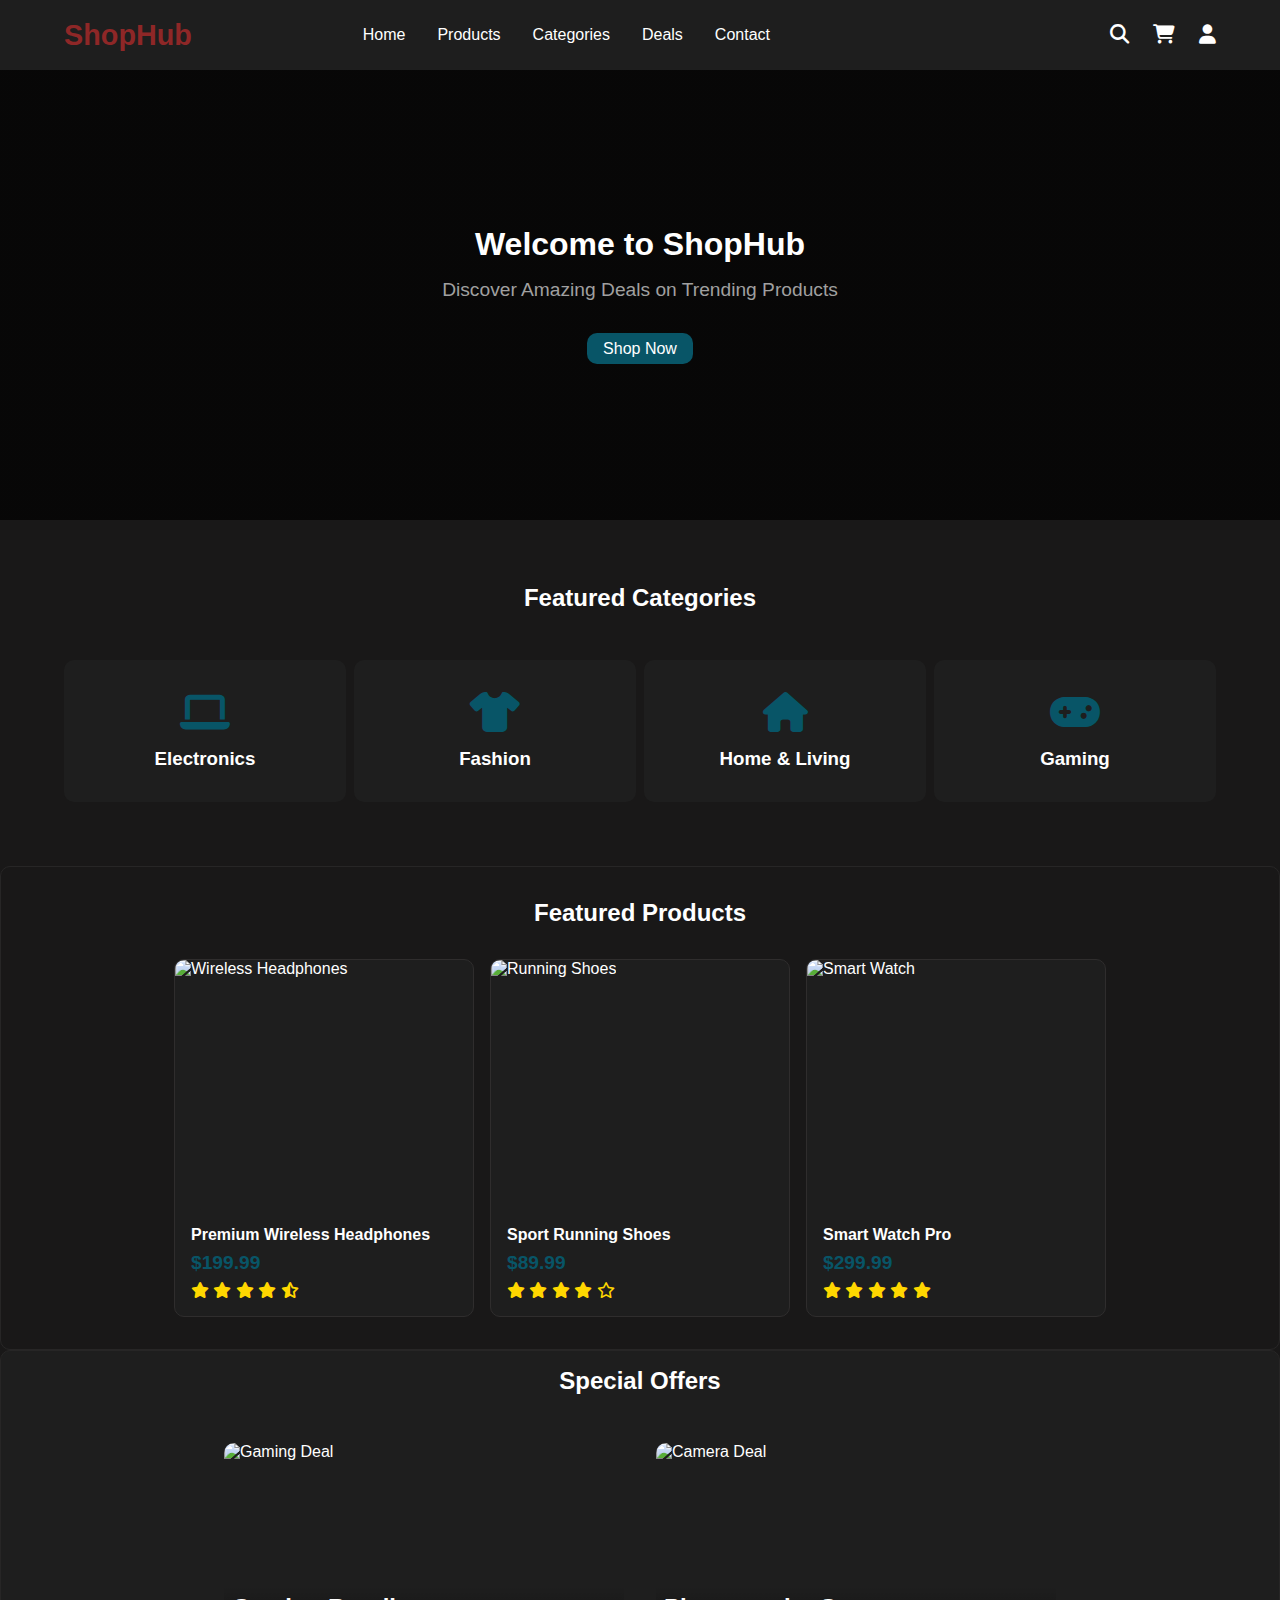
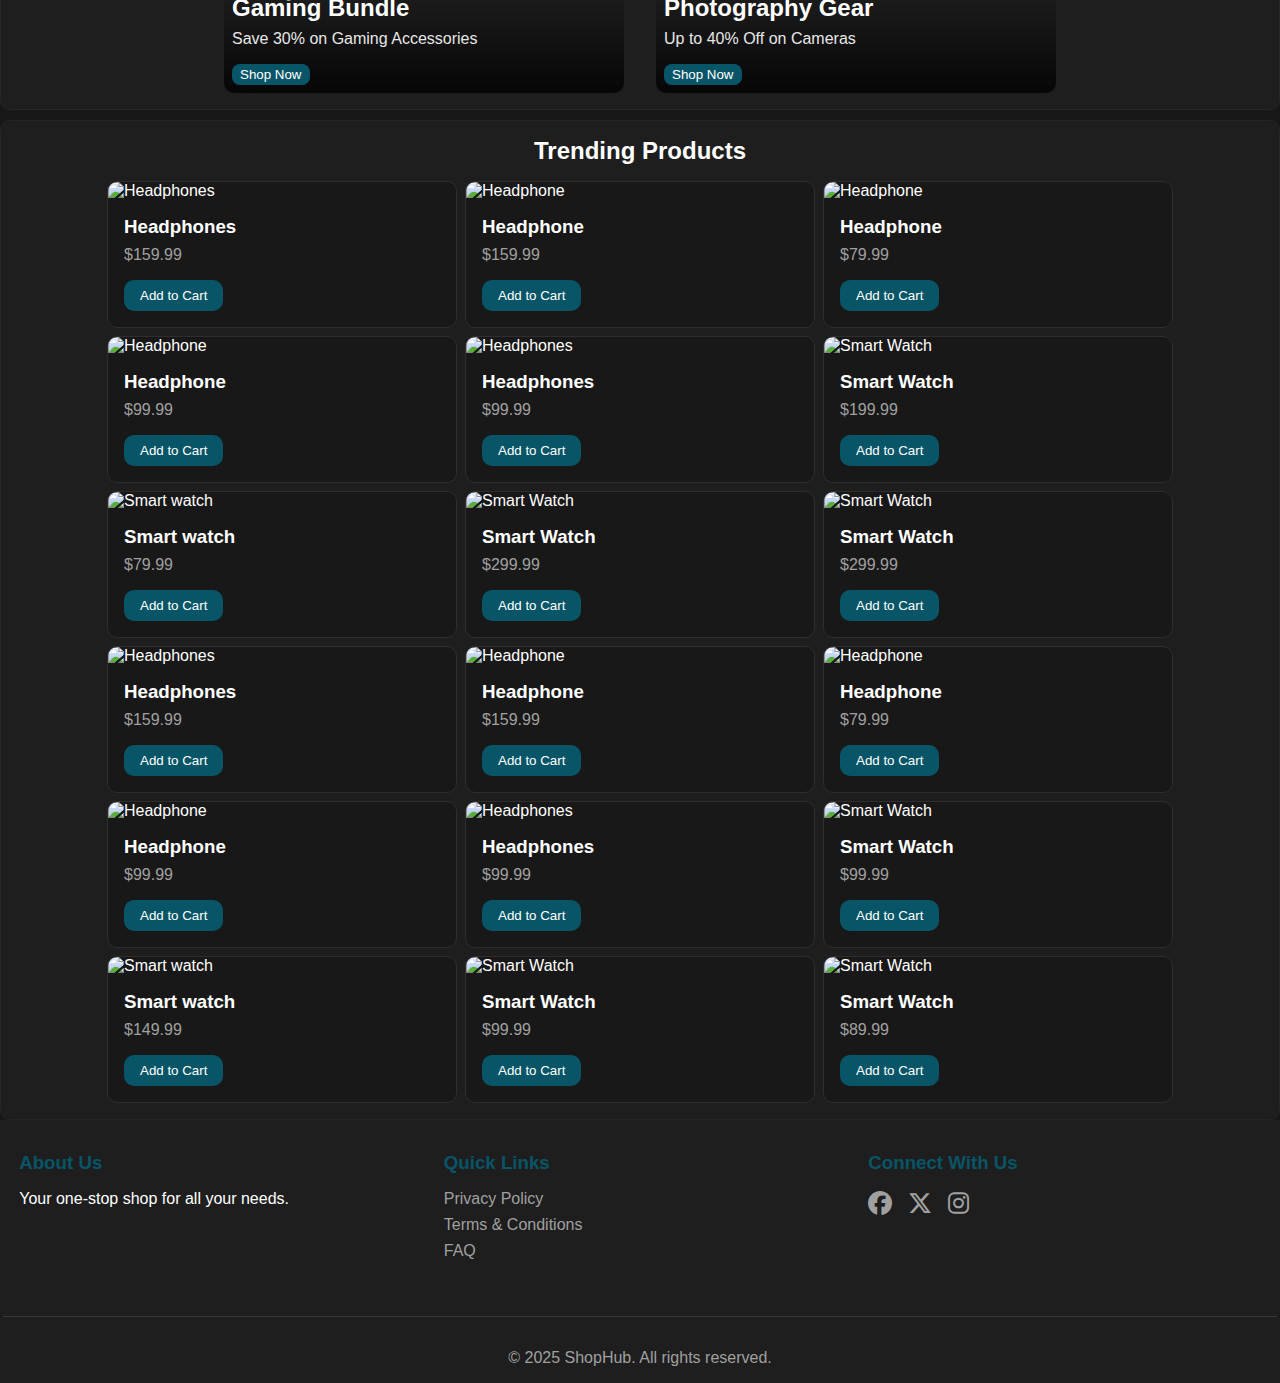
==== index.html @ dab3a5e7 "modifyed" ====
<!DOCTYPE html>
<html lang="en">

<head>
    <meta charset="UTF-8">
    <meta name="viewport" content="width=device-width, initial-scale=1.0">
    <title>E-Commerce Store</title>
    <link rel="stylesheet" href="style.css">
    <link rel="stylesheet" href="https://cdnjs.cloudflare.com/ajax/libs/font-awesome/6.7.2/css/all.min.css">
</head>

<body>
    <header>
        <nav class="navbar">
            <div class="logo">
                <h1>ShopHub</h1>
            </div>
            <div class="mobile-menu-btn">
                <i class="fas fa-bars"></i>
            </div>
            <div class="nav-container">
                <div class="nav-links">
                    <a href="#">Home</a>
                    <a href="#">Products</a>
                    <a href="#">Categories</a>
                    <a href="#">Deals</a>
                    <a href="#">Contact</a>
                </div>
                <div class="nav-icons">
                    <a href="#"><i class="fas fa-search"></i></a>
                    <a href="#"><i class="fas fa-shopping-cart"></i></a>
                    <a href="#"><i class="fas fa-user"></i></a>
                </div>
            </div>
        </nav>
    </header>

    <main>
        <section class="hero">
            <div class="hero-content">
                <h1>Welcome to ShopHub</h1>
                <p>Discover Amazing Deals on Trending Products</p>
                <button class="cta-button">Shop Now</button>
            </div>
        </section>

        <section class="featured-categories">
            <h2>Featured Categories</h2>
            <div class="category-container">
                <div class="category-card">
                    <i class="fas fa-laptop"></i>
                    <h3>Electronics</h3>
                </div>
                <div class="category-card">
                    <i class="fas fa-tshirt"></i>
                    <h3>Fashion</h3>
                </div>
                <div class="category-card">
                    <i class="fas fa-home"></i>
                    <h3>Home & Living</h3>
                </div>
                <div class="category-card">
                    <i class="fas fa-gamepad"></i>
                    <h3>Gaming</h3>
                </div>
                
            </div>
        </section>

        <section class="featured-products">
            <h2>Featured Products</h2>
            <div class="product-grid">
                <div class="product-card">
                    <div class="product-image">
                        <img src="https://images.unsplash.com/photo-1505740420928-5e560c06d30e"
                            alt="Wireless Headphones">
                        <div class="product-overlay">
                            <button class="add-to-cart">Add to Cart</button>
                        </div>
                    </div>
                    <div class="product-info">
                        <h3>Premium Wireless Headphones</h3>
                        <p class="price">$199.99</p>
                        <div class="rating">
                            <i class="fas fa-star"></i>
                            <i class="fas fa-star"></i>
                            <i class="fas fa-star"></i>
                            <i class="fas fa-star"></i>
                            <i class="fas fa-star-half-alt"></i>
                        </div>
                    </div>
                </div>
                <div class="product-card">
                    <div class="product-image">
                        <img src="https://images.unsplash.com/photo-1542291026-7eec264c27ff" alt="Running Shoes">
                        <div class="product-overlay">
                            <button class="add-to-cart">Add to Cart</button>
                        </div>
                    </div>
                    <div class="product-info">
                        <h3>Sport Running Shoes</h3>
                        <p class="price">$89.99</p>
                        <div class="rating">
                            <i class="fas fa-star"></i>
                            <i class="fas fa-star"></i>
                            <i class="fas fa-star"></i>
                            <i class="fas fa-star"></i>
                            <i class="far fa-star"></i>
                        </div>
                    </div>
                </div>
                <div class="product-card">
                    <div class="product-image">
                        <img src="https://images.unsplash.com/photo-1523275335684-37898b6baf30" alt="Smart Watch">
                        <div class="product-overlay">
                            <button class="add-to-cart">Add to Cart</button>
                        </div>
                    </div>
                    <div class="product-info">
                        <h3>Smart Watch Pro</h3>
                        <p class="price">$299.99</p>
                        <div class="rating">
                            <i class="fas fa-star"></i>
                            <i class="fas fa-star"></i>
                            <i class="fas fa-star"></i>
                            <i class="fas fa-star"></i>
                            <i class="fas fa-star"></i>
                        </div>
                    </div>
                </div>
            </div>
        </section>

        <section class="special-offers">
            <h2>Special Offers</h2>
            <div class="offer-grid">
                <div class="offer-card">
                    <img src="https://images.unsplash.com/photo-1486401899868-0e435ed85128" alt="Gaming Deal">
                    <div class="offer-content">
                        <h3>Gaming Bundle</h3>
                        <p>Save 30% on Gaming Accessories</p>
                        <button class="offer-btn">Shop Now</button>
                    </div>
                </div>
                <div class="offer-card">
                    <img src="https://images.unsplash.com/photo-1526170375885-4d8ecf77b99f" alt="Camera Deal">
                    <div class="offer-content">
                        <h3>Photography Gear</h3>
                        <p>Up to 40% Off on Cameras</p>
                        <button class="offer-btn">Shop Now</button>
                    </div>
                </div>
            </div>
        </section>

        <section class="trending-products">
            <h2>Trending Products</h2>
            <div class="product-container">
                <!-- Product cards will be dynamically added here -->
            </div>
        </section>
    </main>

    <footer>
        <div class="footer-content">
            <div class="footer-section">
                <h3>About Us</h3>
                <p>Your one-stop shop for all your needs.</p>
            </div>
            <div class="footer-section">
                <h3>Quick Links</h3>
                <ul>
                    <li><a href="#">Privacy Policy</a></li>
                    <li><a href="#">Terms & Conditions</a></li>
                    <li><a href="#">FAQ</a></li>
                </ul>
            </div>
            <div class="footer-section">
                <h3>Connect With Us</h3>
                <div class="social-icons">
                    <a href="#"><i class="fab fa-facebook"></i></a>
                    <a href="#"><i class="fa-brands fa-x-twitter"></i></a>
                    <a href="#"><i class="fab fa-instagram"></i></a>
                </div>
            </div>
        </div>
        <div class="footer-bottom">
            <p>&copy; 2025 ShopHub. All rights reserved.</p>
        </div>
    </footer>
    <script src="script.js"></script>

</body>

</html>
---- style.css ----
:root {
    --primary-color: #085567;
    --background-dark: #191818;
    --background-light: #1E1E1E;
    --text-primary: #FFFFFF;
    --text-secondary: #A0A0A0;
    --accent-color: #9D4EDD;
}

* {
    margin: 0;
    padding: 0;
    box-sizing: border-box;
    font-family: 'Segoe UI', Tahoma, Geneva, Verdana, sans-serif;
}

body {
    background-color: var(--background-dark);
    color: var(--text-primary);
}

/* Navbar Styles */
.navbar {
    display: flex;
    justify-content: space-between;
    align-items: center;
    padding: 1rem 5%;
    background-color: var(--background-light);
    position: sticky;
    top: 0;
    z-index: 1000;
}

.mobile-menu-btn {
    display: none;
    cursor: pointer;
    font-size: 1.5rem;
    color: var(--text-primary);
}

.mobile-menu-btn:hover {
    color: grey;
}

.nav-container {
    display: flex;
    align-items: center;
    gap: 20rem;
}

.logo h1 {
    color: rgb(142, 39, 39);
    font-size: 1.8rem;
}

.nav-links {
    display: flex;
    padding: 10px 20px;
    gap: 2rem;
}

.nav-links a {
    color: var(--text-primary);
    text-decoration: none;
    font-weight: 500;
    transition: color 0.3s ease;
}

.nav-links a:hover{
    color: var(--primary-color);
}

.nav-icons {
    display: flex;
    gap: 1.5rem;
}

.nav-icons a {
    color: var(--text-primary);
    font-size: 1.2rem;
    transition: color 0.3s ease;
}

.nav-icons a:hover {
    color: var(--primary-color);
}

@media screen and (max-width: 768px) {
    .mobile-menu-btn {
        display: block;
    }

    .nav-container {
        position: fixed;
        top: 4rem;
        left: -100%;
        width: 98%;
        background-color: var(--background-light);
        flex-direction: column;
        padding: .5rem;
        transition: left 0.5s ease;
        box-shadow: 1px 1px 10px #191818;
        margin: 0 2.5px;
        border-radius: 10px;
    }

    .nav-container.active {
        left: 0;
    }

    .nav-links {
        flex-direction: column;
        text-align: center;
        gap: 1rem;
    }

    .nav-icons {
        box-shadow: 1px 1px 10px #141414;
        padding: .4rem 1.2rem;
        border-radius: 10px;
        margin-top: 1rem;
        justify-content: center;
    }

    .nav-icons i {
        font-size: 1rem;
    }
}

/* Hero Section */
.hero {
    height: 50vh;
    display: flex;
    align-items: center;
    justify-content: center;
    background: linear-gradient(rgba(0, 0, 0, 0.7), rgba(0, 0, 0, 0.7)),
        url('https://images.unsplash.com/photo-1607082348824-0a96f2a4b9da?ixlib=rb-1.2.1&auto=format&fit=crop&w=1950&q=80');
    background-size: cover;
    background-position: center;
    text-align: center;
}

.hero-content {
    width: 100%;
    padding: 2rem;
}

.hero-content h1 {
    font-size: 2rem;
    margin-bottom: 1rem;
}

.hero-content p {
    font-size: 1.2rem;
    color: var(--text-secondary);
    margin-bottom: 2rem;
}

.cta-button {
    padding: .4rem 1rem;
    font-size: 1rem;
    background-color: var(--primary-color);
    color: white;
    border: none;
    border-radius: 10px;
    cursor: pointer;
    transition: background-color 0.3s ease;
}

.cta-button:hover {
    background-color: rgb(84, 81, 81);
    color: #f48727;
}

/* Featured Categories */
.featured-categories {
    padding: 4rem 5%;
}

.featured-categories h2 {
    text-align: center;
    margin-bottom: 3rem;
}

.category-container {
    display: flex;
    justify-content: space-between;
    gap: 0.5rem;
    flex-wrap: wrap;
}

.category-card {
    flex: 1;
    min-width: 200px;
    background-color: var(--background-light);
    padding: 2rem;
    border-radius: 10px;
    text-align: center;
    transition: transform 0.3s ease;
    cursor: pointer;
}

.category-card:hover {
    transform: translateY(-10px);
}

.category-card i {
    font-size: 2.5rem;
    color: var(--primary-color);
    margin-bottom: 1rem;
}

/* Featured Products Section */
.featured-products {
    padding: 2rem;
    border: 0.5px solid rgb(39, 38, 38);
    border-radius: 10px;


}

.featured-products h2 {
    text-align: center;
    margin-bottom: 2rem;
}

.product-grid {
    display: flex;
    gap: 1rem;
    flex-wrap: wrap;
    justify-content: center;
}

.product-card {
    background-color: var(--background-light);
    border-radius: 10px;
    overflow: hidden;
    width: 300px;
    transition: transform 0.3s ease, box-shadow 0.3s ease;
    border: .5px solid rgb(47, 45, 45);
}

.product-card:hover {
    transform: translateY(-10px);
    box-shadow: 0 10px 20px rgba(0, 0, 0, 0.2);
}

.product-image {
    position: relative;
    height: 250px;
    overflow: hidden;
}

.product-image img {
    width: 100%;
    height: 100%;
    object-fit: cover;
    transition: transform 0.3s ease;
}

.product-card:hover .product-image img {
    transform: scale(1.1);
}

.product-overlay {
    position: absolute;
    top: 0;
    left: 0;
    width: 100%;
    height: 100%;
    background: rgba(0, 0, 0, 0.5);
    display: flex;
    justify-content: center;
    align-items: center;
    opacity: 0;
    transition: opacity 0.3s ease;
}

.product-card:hover .product-overlay {
    opacity: 1;
}

.add-to-cart {
    padding: 0.5rem 1rem;
    background-color: var(--primary-color);
    color: white;
    border: none;
    border-radius: 10px;
    cursor: pointer;
    transform: translateY(20px);
    transition: transform 0.3s ease, background-color 0.5s ease;
}

.product-card:hover .add-to-cart {
    transform: translateY(0);
}

.add-to-cart:hover {
    background-color: var(--accent-color);
}

.product-info {
    padding: 1rem;
}

.product-info h3 {
    margin-bottom: .5rem;
    font-size: 1rem;
}

.price {
    color: var(--primary-color);
    font-size: 1.2rem;
    font-weight: bold;
    margin-bottom: 0.5rem;
}

.rating {
    color: #ffd700;
}

/* Trending Products */
.trending-products {
    display: flex;
    flex-direction: column;
    width: 100%;
    border: 0.5px solid rgb(39, 38, 38);
    padding: 1rem;
    background-color: var(--background-light);
    border-radius: 10px;

}

.trending-products h2 {
    text-align: center;
    margin-bottom: 1rem;
}

.product-container {
    display: flex;
    gap: .5rem;
    flex-wrap: wrap;
    justify-content: center;

}

/* Special Offers Section */
.special-offers {
    padding: 1rem 5%;
    background-color: var(--background-light);
    border: 0.5px solid rgb(39, 38, 38);
    margin-bottom: 10px;
    border-radius: 10px;

}

.special-offers h2 {
    text-align: center;
    margin-bottom: 3rem;
}

.offer-grid {
    display: flex;
    gap: 2rem;
    flex-wrap: wrap;
    justify-content: center;
}

.offer-card {
    position: relative;
    width: 400px;
    height: 250px;
    border-radius: 10px;
    overflow: hidden;
}

.offer-card img {
    width: 100%;
    height: 100%;
    object-fit: cover;
    transition: transform 0.3s ease;
}

.offer-card:hover img {
    transform: scale(1.1);
}

.offer-content {
    position: absolute;
    bottom: 0;
    left: 0;
    right: 0;
    padding: .5rem;
    background: linear-gradient(transparent, rgba(0, 0, 0, 0.8));
    color: white;
}

.offer-content h3 {
    margin-bottom: 0.5rem;
    font-size: 1.5rem;
}

.offer-content p {
    margin-bottom: 1rem;
    opacity: 0.9;
}

.offer-btn {
    padding: 0.2rem .5rem;
    background-color: var(--primary-color);
    color: white;
    border: none;
    border-radius: 8px;
    cursor: pointer;
    transition: background-color 0.3s ease;
}

.offer-btn:hover {
    background-color: gray;
    color: #000;
}

/* Footer */
footer {
    width: 100%;
    background-color: var(--background-light);
    padding: 1rem 0.2rem;
}

.footer-content {
    display: flex;
    padding: 1rem;
    justify-content: space-between;
    flex-wrap: wrap;
    gap: 2rem;
    margin-bottom: 2rem;
}

.footer-section {
    flex: 1;
    min-width: 250px;
}

.footer-section h3 {
    color: var(--primary-color);
    margin-bottom: 1rem;
}

.footer-section ul {
    list-style: none;
}

.footer-section ul li {
    margin-bottom: 0.5rem;
}

.footer-section a {
    color: var(--text-secondary);
    text-decoration: none;
    transition: color 0.3s ease;
}

.footer-section a:hover {
    color: var(--primary-color);
}

.social-icons {
    display: flex;
    gap: 1rem;
}

.social-icons a {
    color: var(--text-secondary);
    font-size: 1.5rem;
    transition: color 0.3s ease;
}

.social-icons a:hover {
    color: var(--primary-color);
}

.footer-bottom {
    text-align: center;
    width: 100%;
    padding-top: 2rem;
    border-top: .5px solid rgb(60, 55, 55);
    color: var(--text-secondary);
}

/* Responsive Design */
@media (max-width: 768px) {



    .hero-content h1 {
        font-size: 2.5rem;
    }

    .featured-categories {
        display: flex;
        flex-direction: column;
    }

    .category-card {
        min-width: 150px;
        font-size: 18px;
        padding: 0.5rem;
    }

    .category-card i {
        font-size: 32px;
    }

    .product-card {
        width: 100%;
        max-width: 350px;
    }

    .offer-card {
        width: 100%;
        max-width: 400px;
    }

    .rating i {
        font-size: 16px;
    }
}
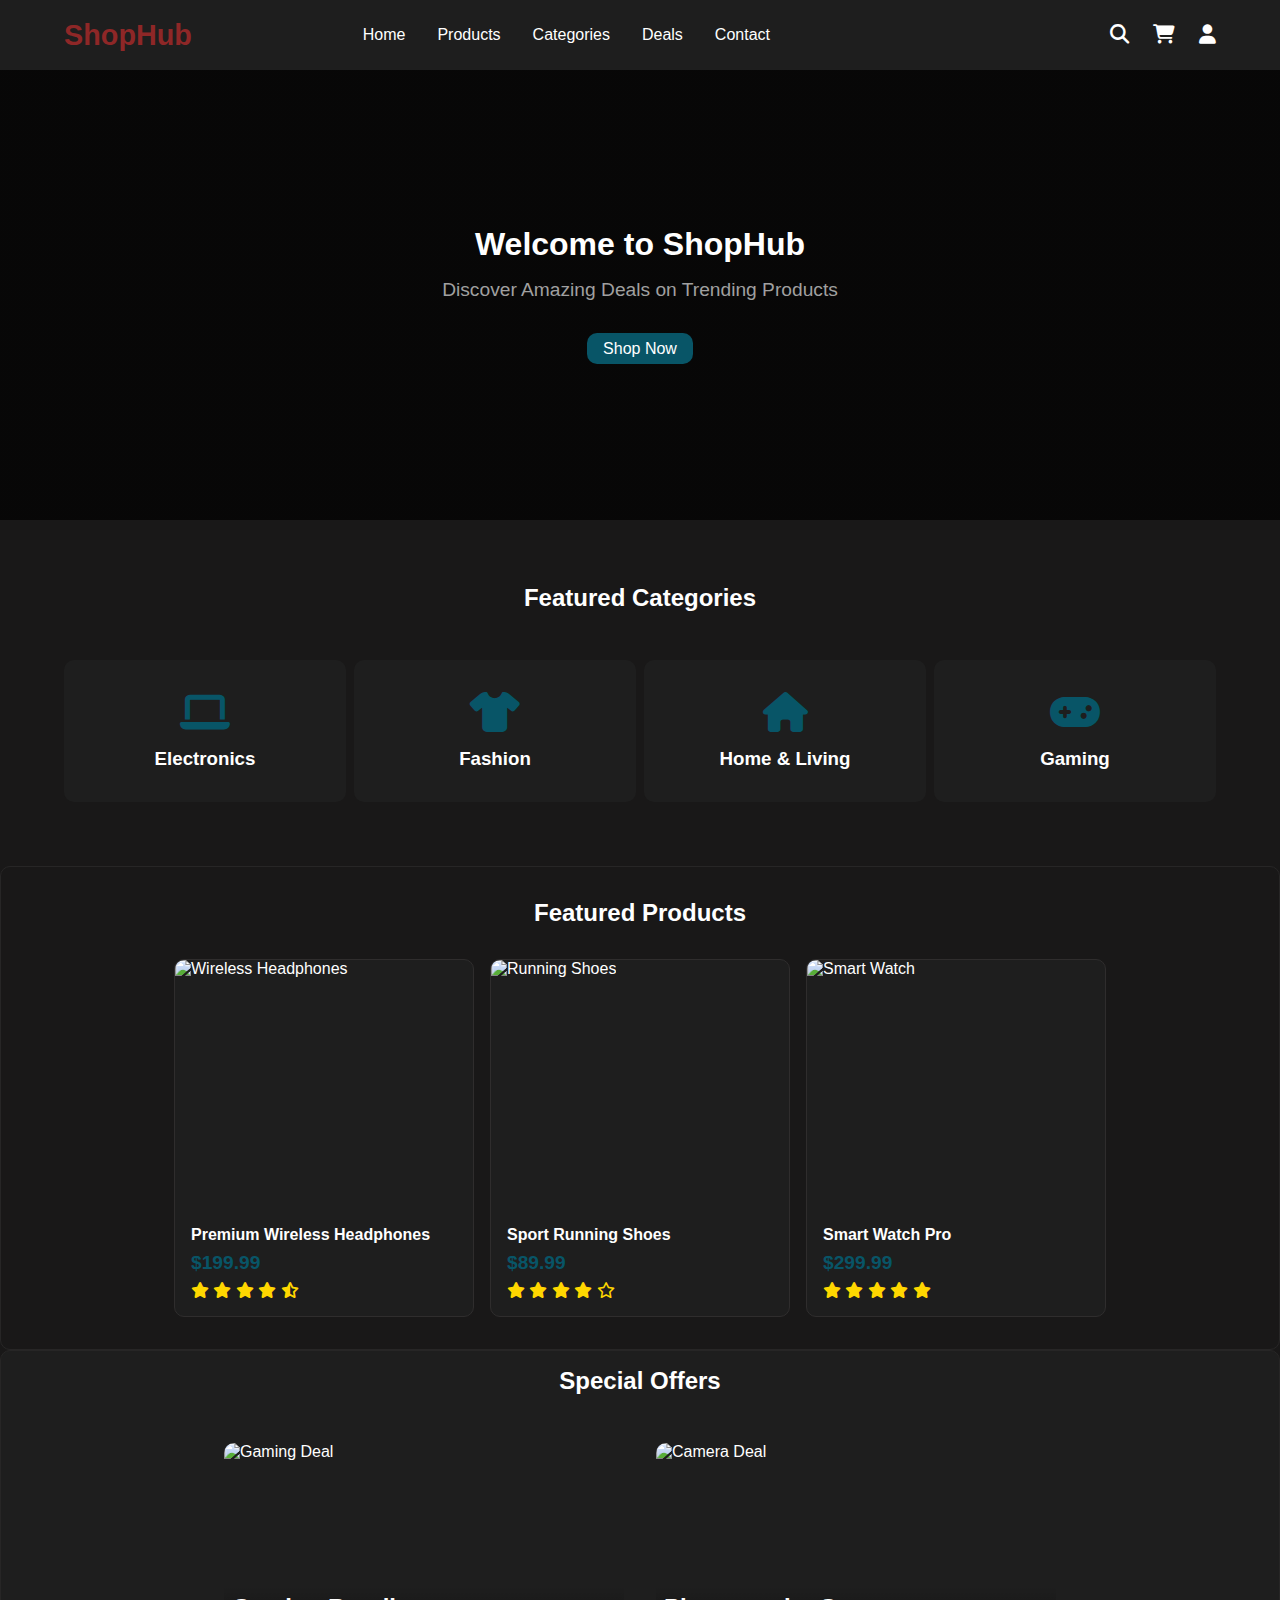
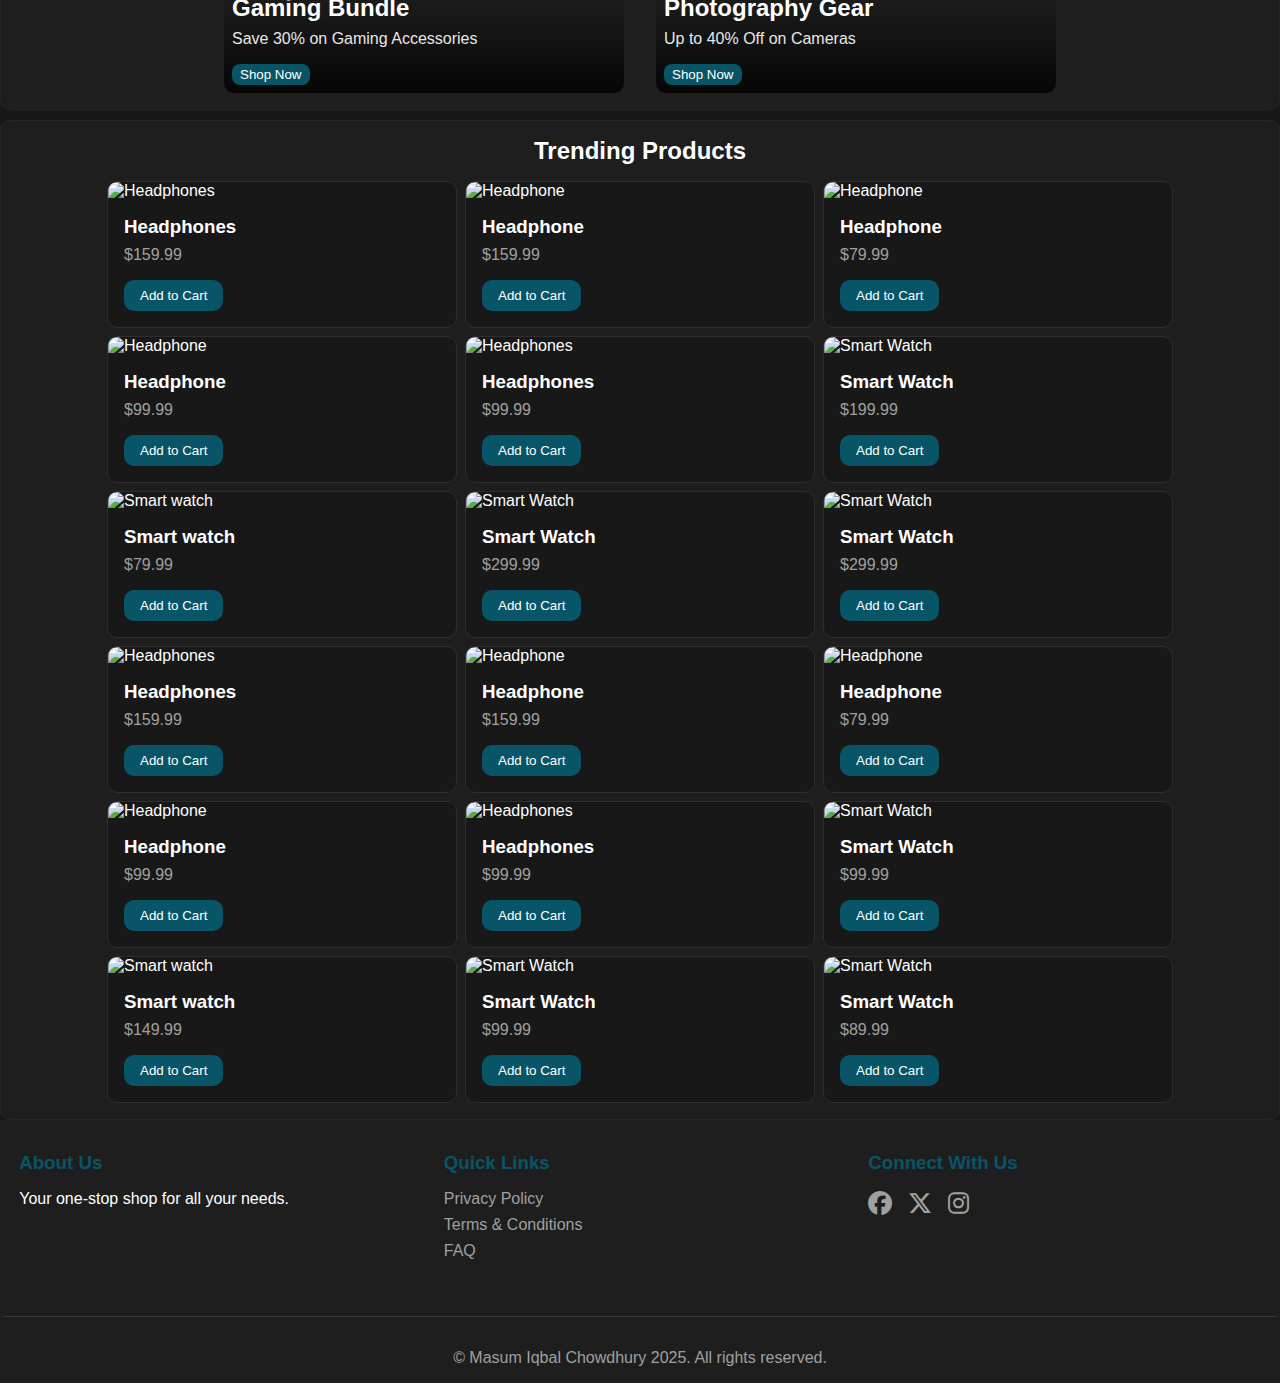
==== commit e5f03510: "modifyed" ====
--- a/index.html
+++ b/index.html
@@ -185,7 +185,7 @@
             </div>
         </div>
         <div class="footer-bottom">
-            <p>&copy; 2025 ShopHub. All rights reserved.</p>
+            <p>&copy; Masum Iqbal Chowdhury 2025. All rights reserved.</p>
         </div>
     </footer>
     <script src="script.js"></script>
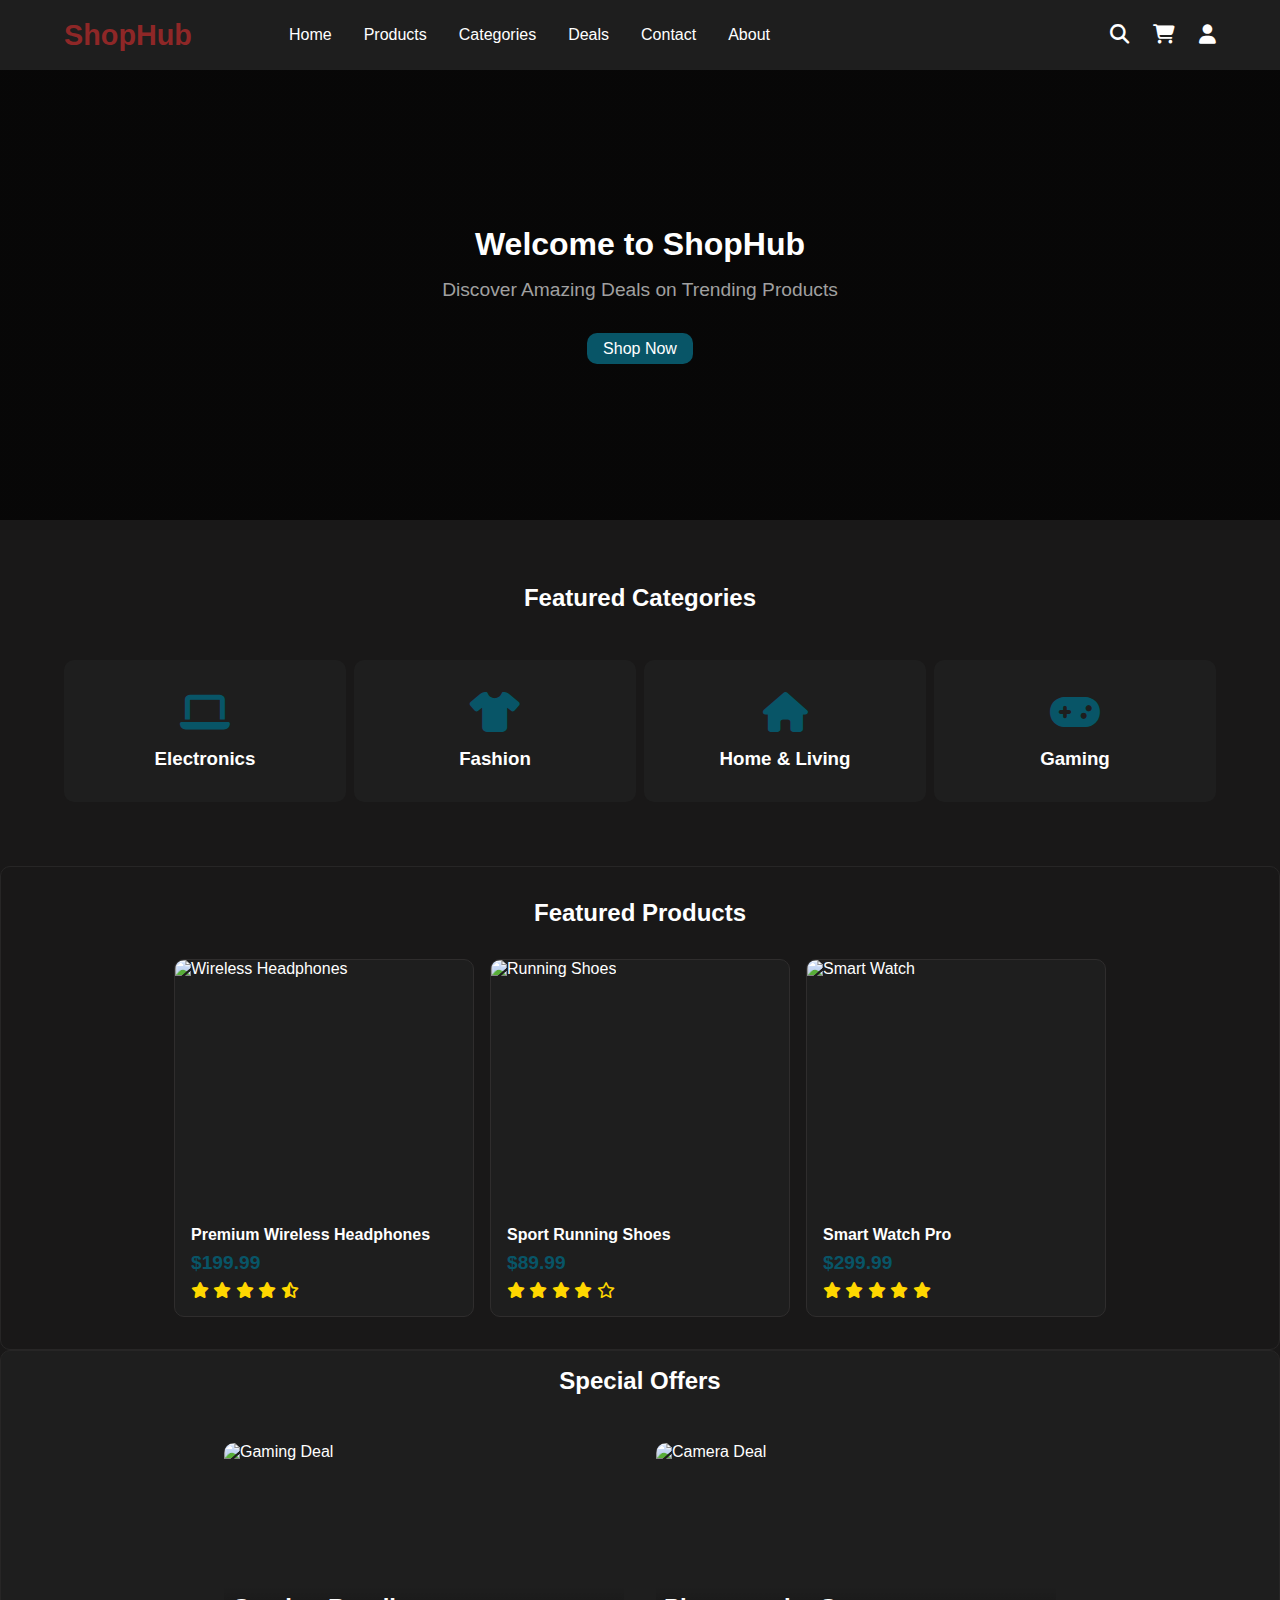
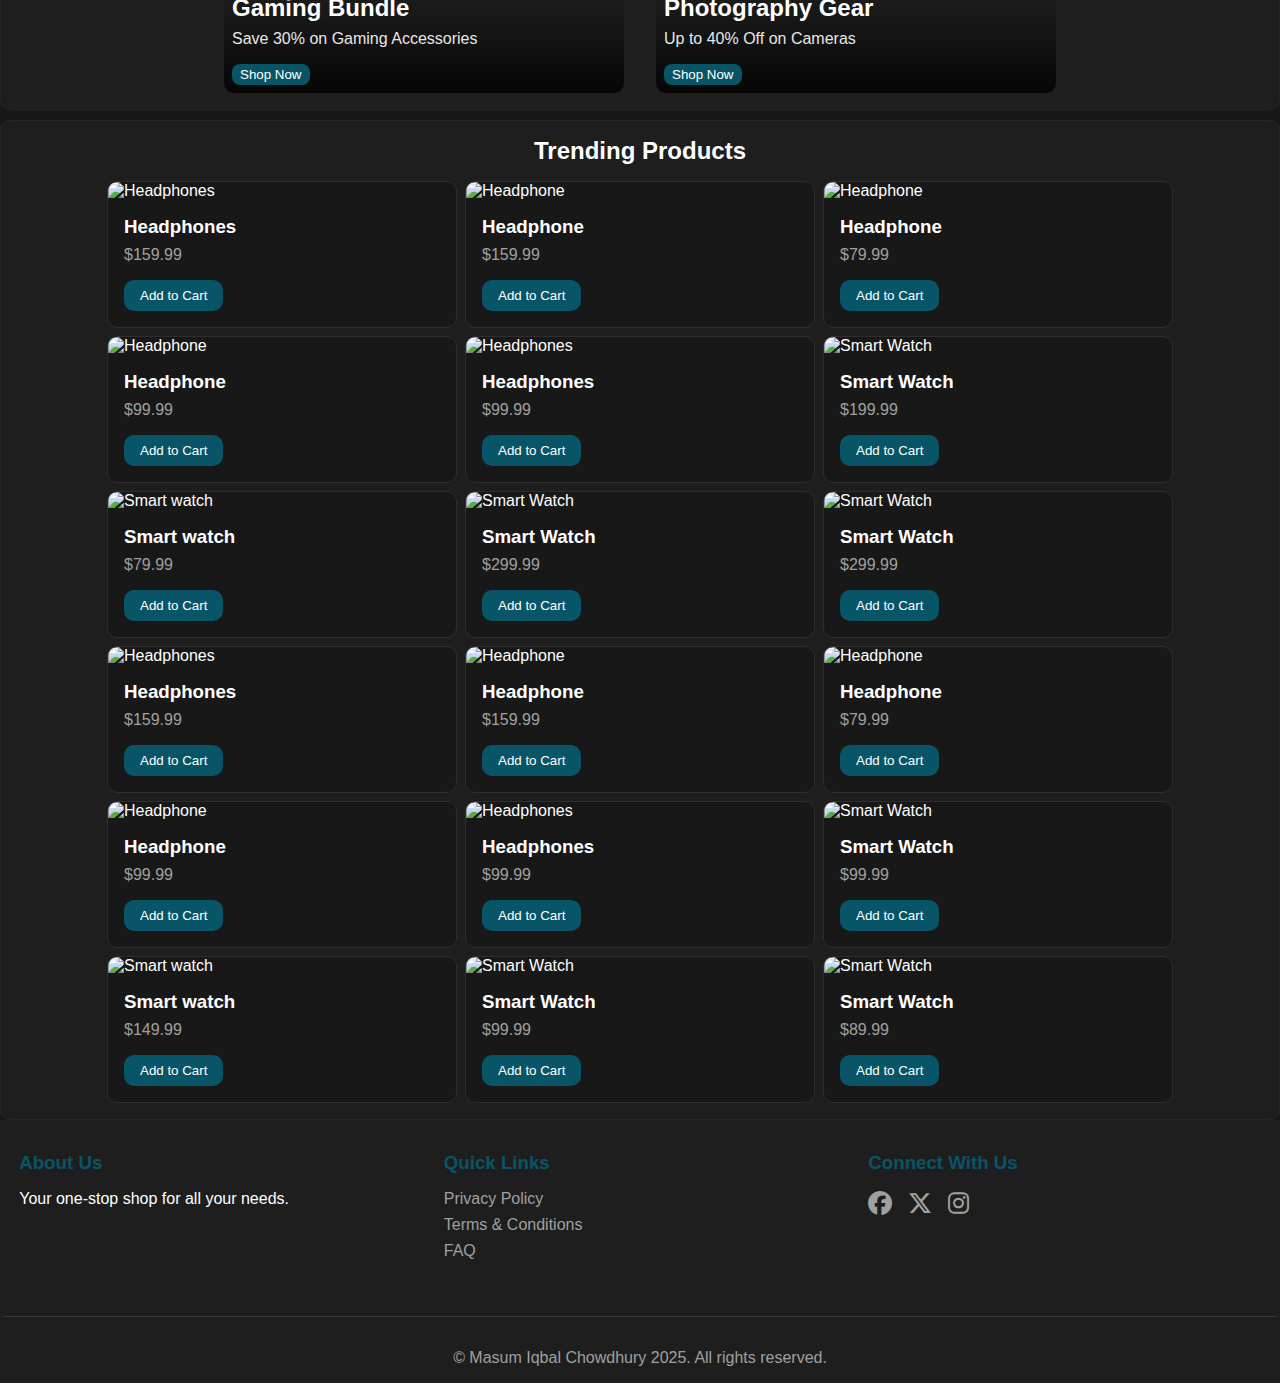
==== commit f230b875: "modifyed" ====
--- a/index.html
+++ b/index.html
@@ -20,11 +20,12 @@
             </div>
             <div class="nav-container">
                 <div class="nav-links">
-                    <a href="#">Home</a>
-                    <a href="#">Products</a>
-                    <a href="#">Categories</a>
-                    <a href="#">Deals</a>
-                    <a href="#">Contact</a>
+                    <a href="active">Home</a>
+                    <a href="active">Products</a>
+                    <a href="active">Categories</a>
+                    <a href="active">Deals</a>
+                    <a href="active">Contact</a>
+                    <a href="active">About</a>
                 </div>
                 <div class="nav-icons">
                     <a href="#"><i class="fas fa-search"></i></a>
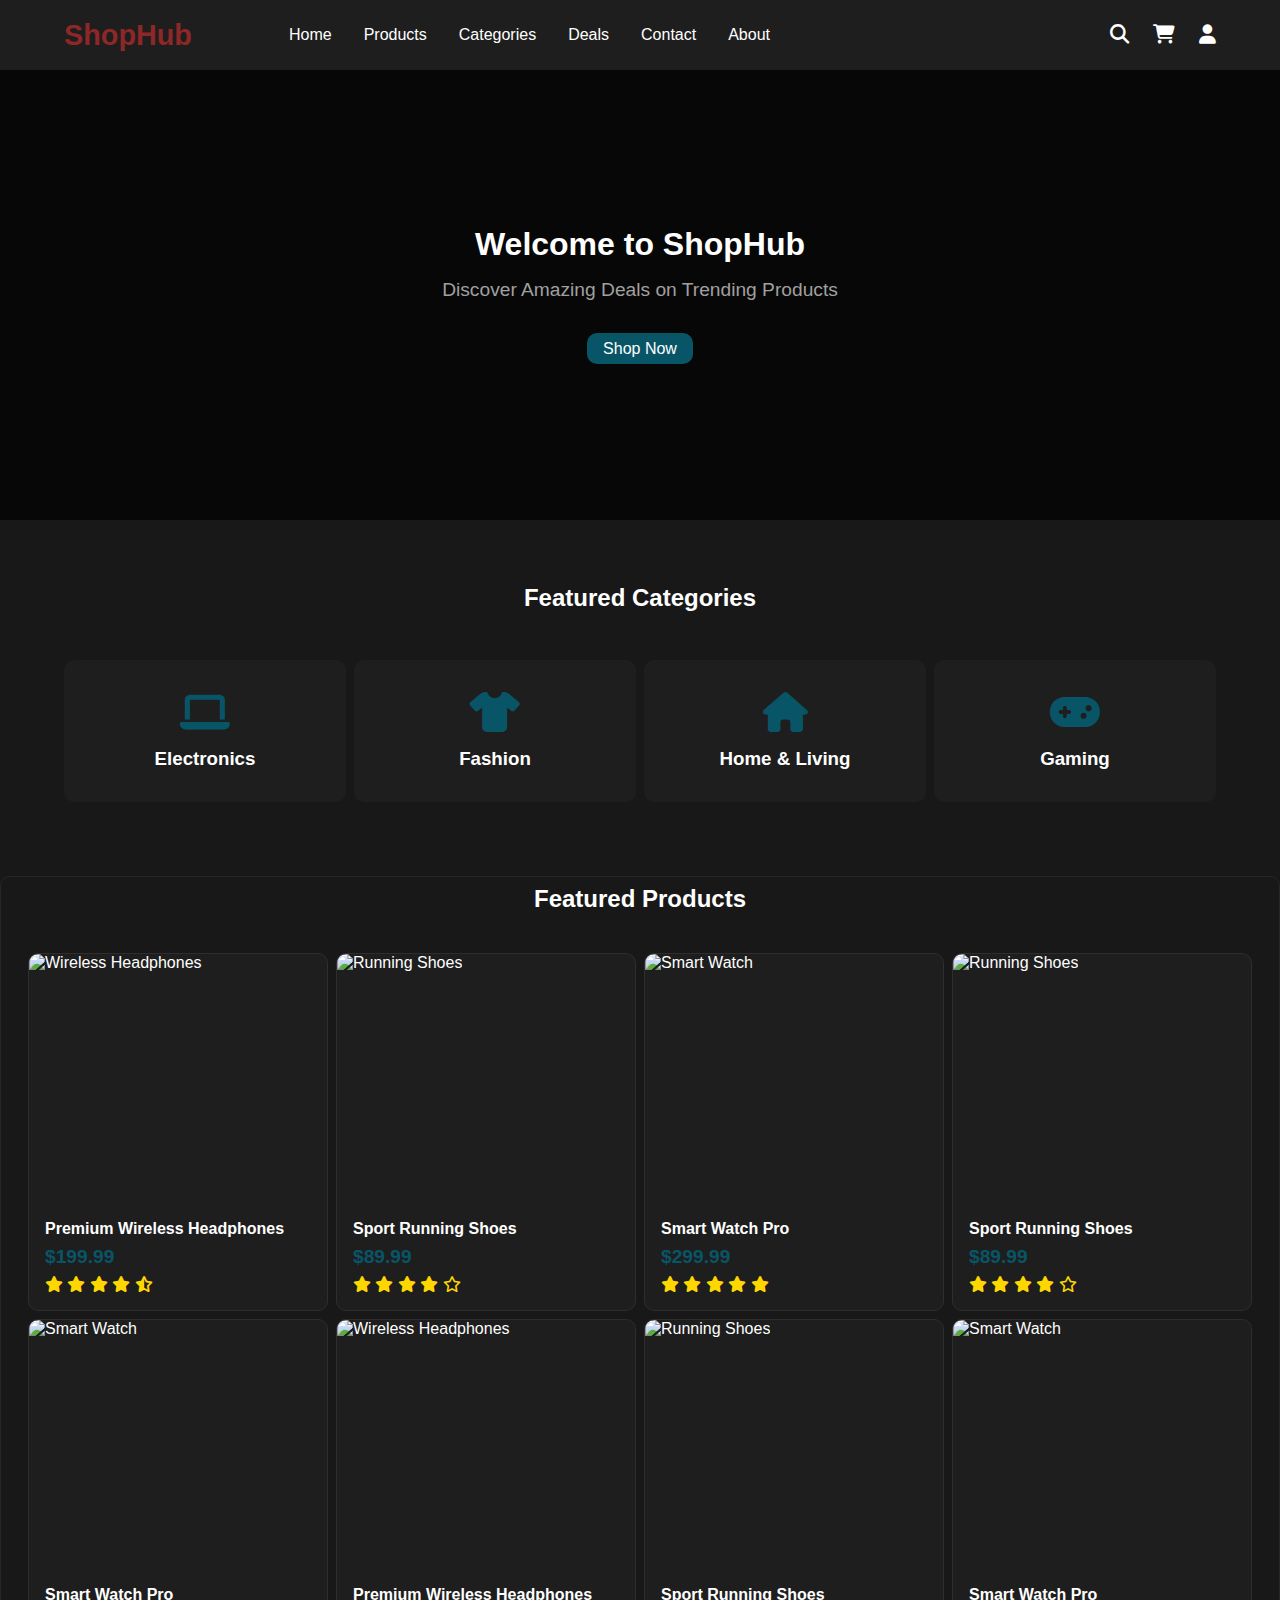
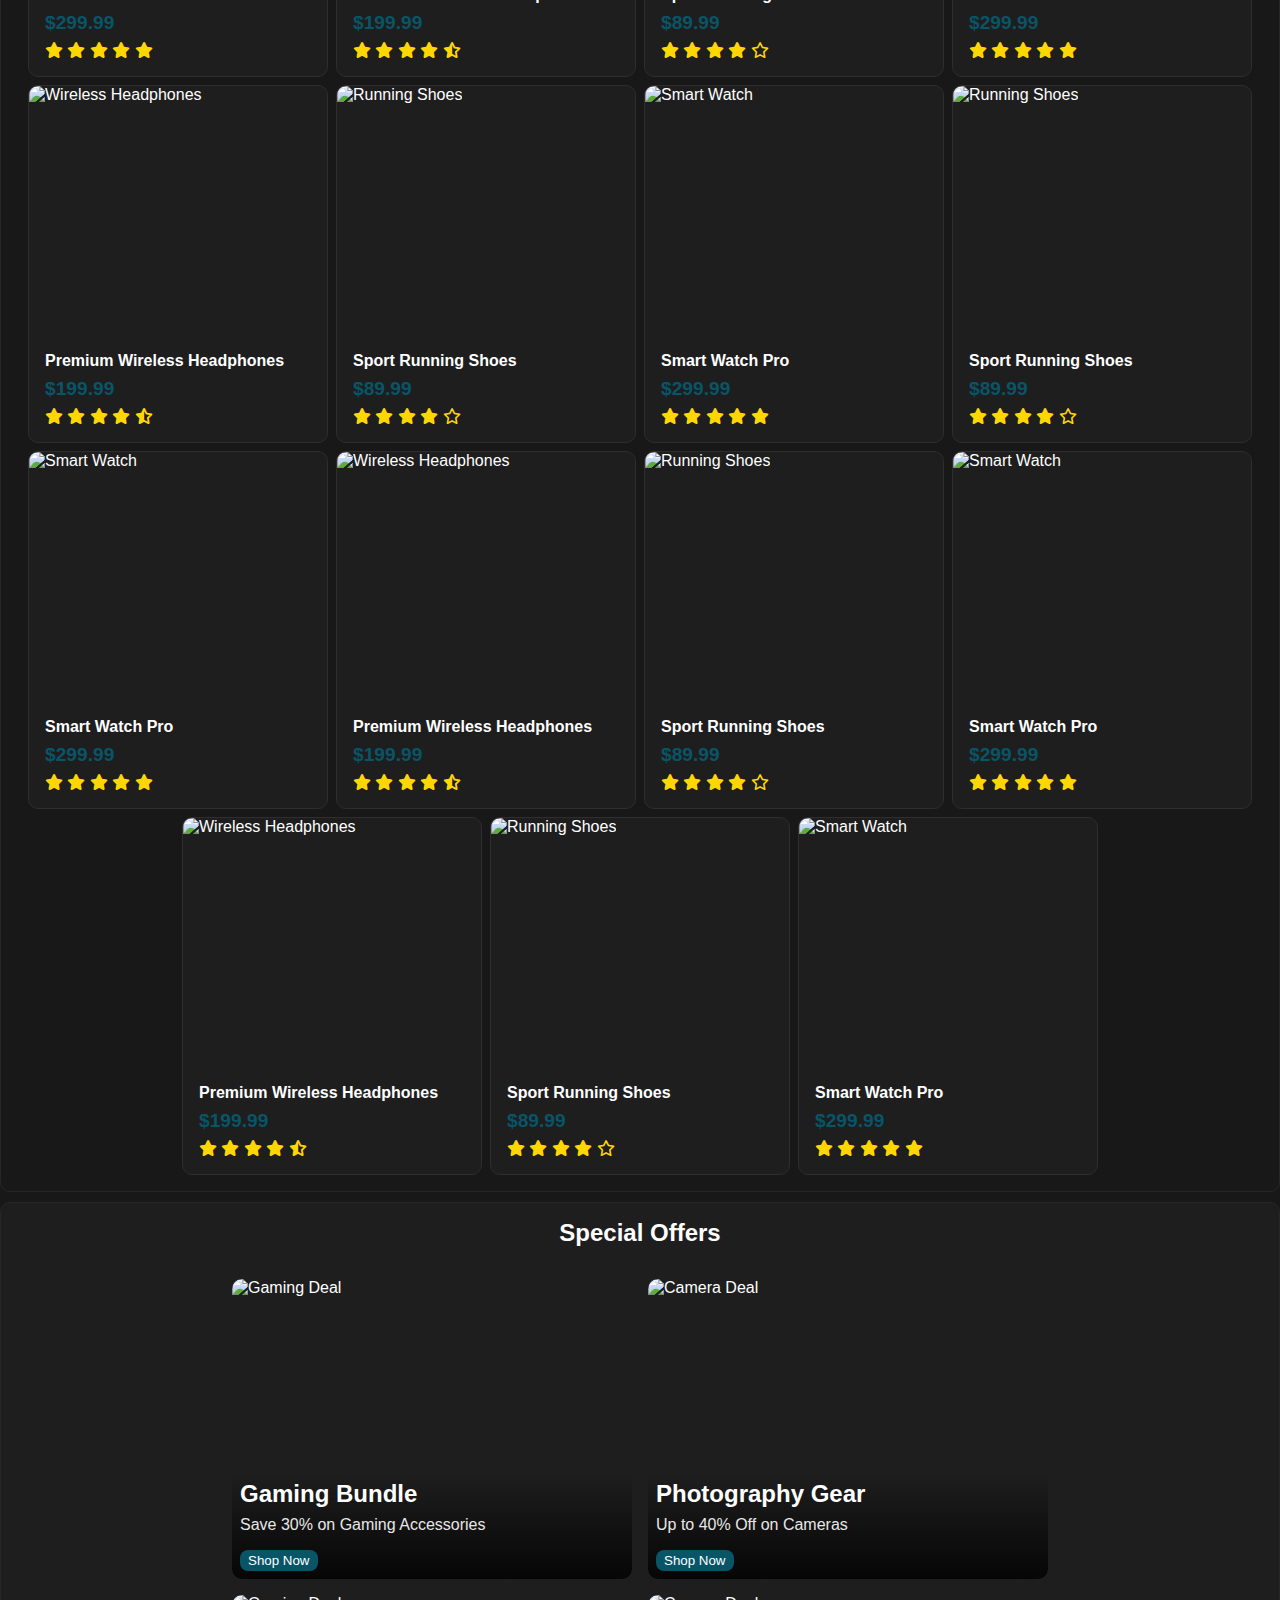
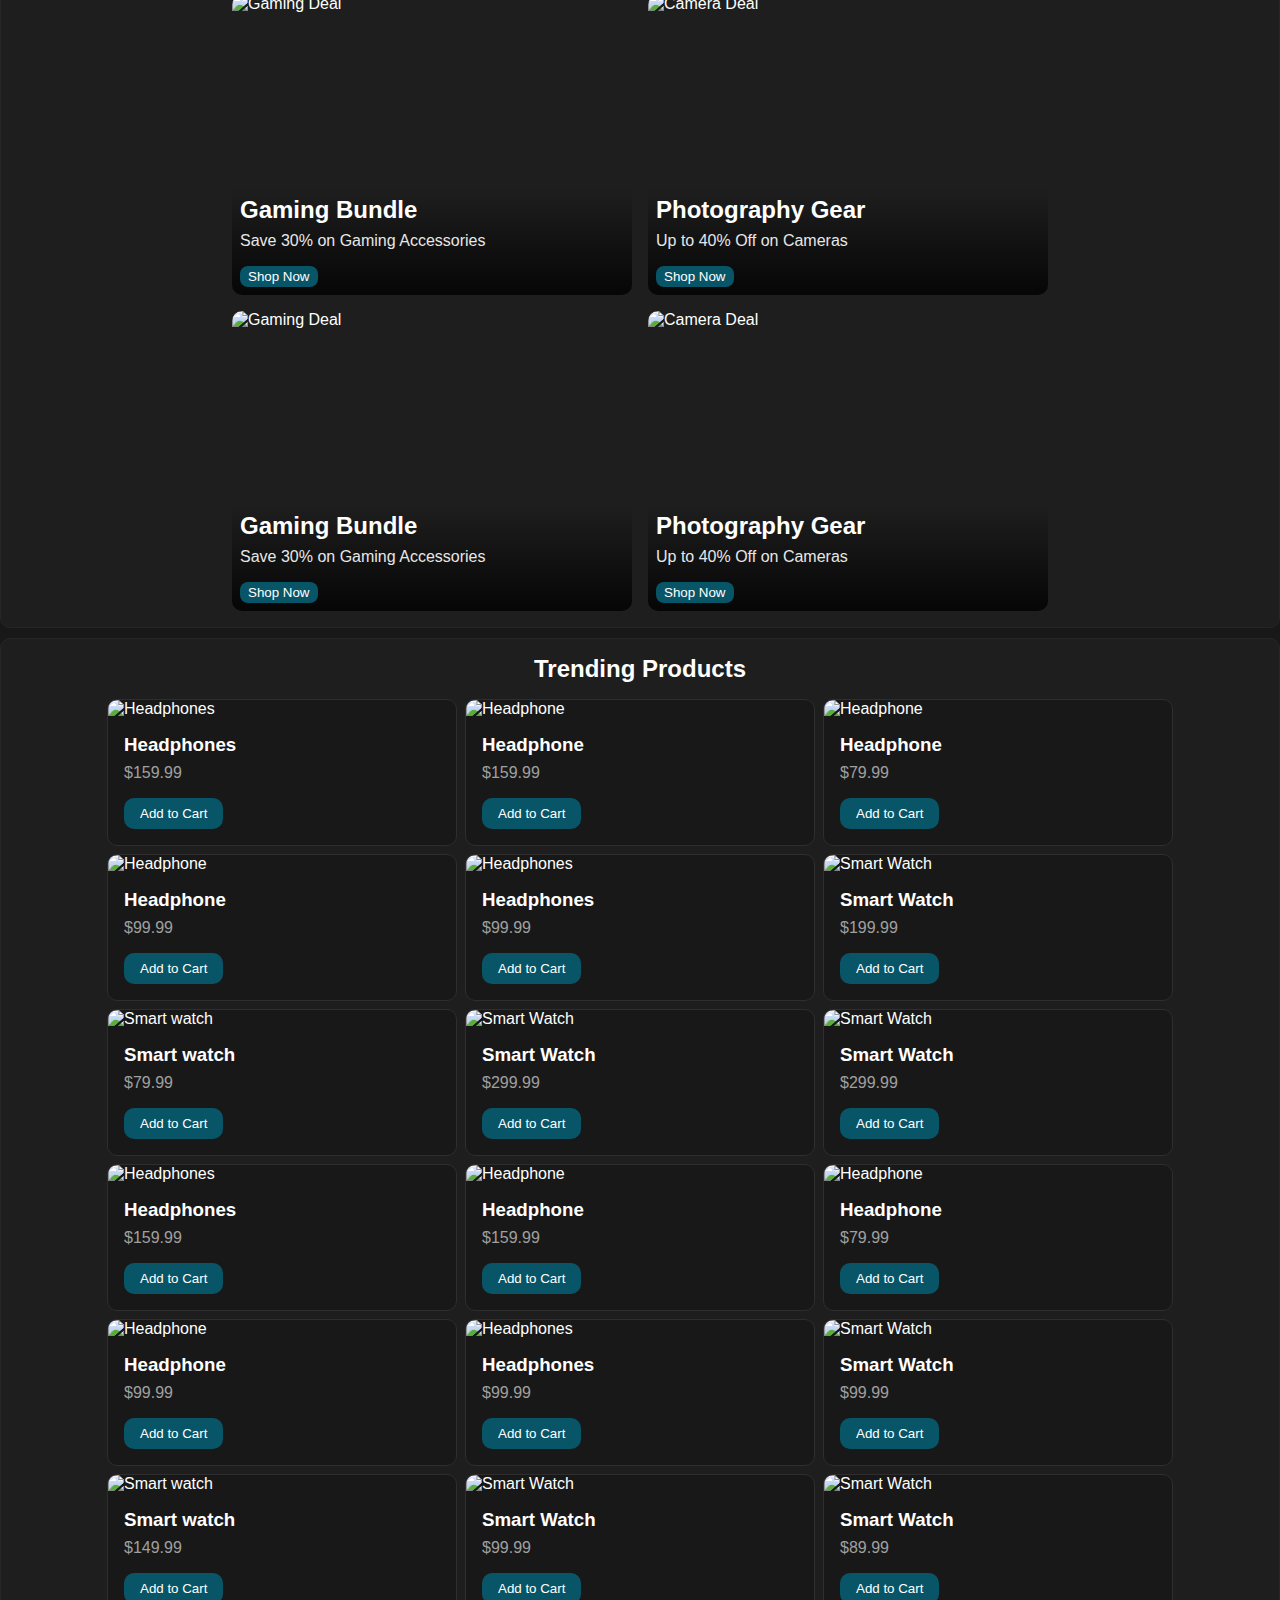
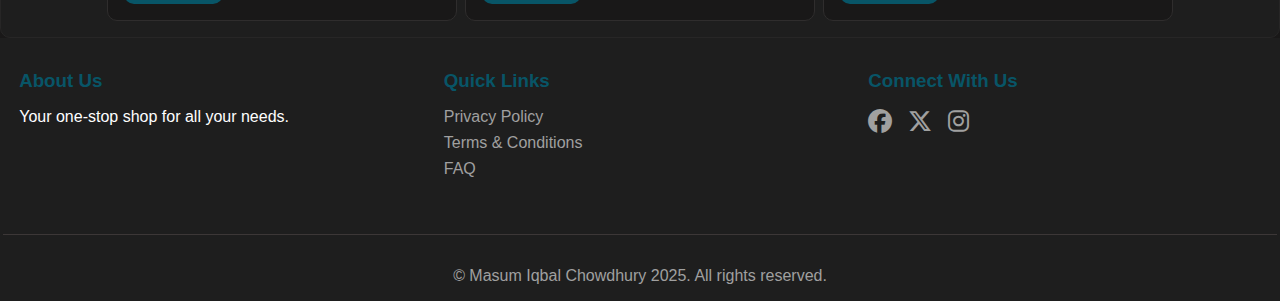
==== commit da60e2b8: "modifyed" ====
--- a/index.html
+++ b/index.html
@@ -20,12 +20,12 @@
             </div>
             <div class="nav-container">
                 <div class="nav-links">
-                    <a href="active">Home</a>
-                    <a href="active">Products</a>
-                    <a href="active">Categories</a>
-                    <a href="active">Deals</a>
-                    <a href="active">Contact</a>
-                    <a href="active">About</a>
+                    <a href="index.html" class="active">Home</a>
+                    <a href="products.html">Products</a>
+                    <a href="categories.html">Categories</a>
+                    <a href="deals.html">Deals</a>
+                    <a href="contact.html">Contact</a>
+                    <a href="about.html">About</a>
                 </div>
                 <div class="nav-icons">
                     <a href="#"><i class="fas fa-search"></i></a>
@@ -64,13 +64,322 @@
                     <i class="fas fa-gamepad"></i>
                     <h3>Gaming</h3>
                 </div>
-                
+
             </div>
         </section>
 
         <section class="featured-products">
             <h2>Featured Products</h2>
             <div class="product-grid">
+                <div class="product-card">
+                    <div class="product-image">
+                        <img src="https://images.unsplash.com/photo-1505740420928-5e560c06d30e"
+                            alt="Wireless Headphones">
+                        <div class="product-overlay">
+                            <button class="add-to-cart">Add to Cart</button>
+                        </div>
+                    </div>
+                    <div class="product-info">
+                        <h3>Premium Wireless Headphones</h3>
+                        <p class="price">$199.99</p>
+                        <div class="rating">
+                            <i class="fas fa-star"></i>
+                            <i class="fas fa-star"></i>
+                            <i class="fas fa-star"></i>
+                            <i class="fas fa-star"></i>
+                            <i class="fas fa-star-half-alt"></i>
+                        </div>
+                    </div>
+                </div>
+                <div class="product-card">
+                    <div class="product-image">
+                        <img src="https://images.unsplash.com/photo-1542291026-7eec264c27ff" alt="Running Shoes">
+                        <div class="product-overlay">
+                            <button class="add-to-cart">Add to Cart</button>
+                        </div>
+                    </div>
+                    <div class="product-info">
+                        <h3>Sport Running Shoes</h3>
+                        <p class="price">$89.99</p>
+                        <div class="rating">
+                            <i class="fas fa-star"></i>
+                            <i class="fas fa-star"></i>
+                            <i class="fas fa-star"></i>
+                            <i class="fas fa-star"></i>
+                            <i class="far fa-star"></i>
+                        </div>
+                    </div>
+                </div>
+                <div class="product-card">
+                    <div class="product-image">
+                        <img src="https://images.unsplash.com/photo-1523275335684-37898b6baf30" alt="Smart Watch">
+                        <div class="product-overlay">
+                            <button class="add-to-cart">Add to Cart</button>
+                        </div>
+                    </div>
+                    <div class="product-info">
+                        <h3>Smart Watch Pro</h3>
+                        <p class="price">$299.99</p>
+                        <div class="rating">
+                            <i class="fas fa-star"></i>
+                            <i class="fas fa-star"></i>
+                            <i class="fas fa-star"></i>
+                            <i class="fas fa-star"></i>
+                            <i class="fas fa-star"></i>
+                        </div>
+                    </div>
+                </div>
+                <div class="product-card">
+                    <div class="product-image">
+                        <img src="https://images.unsplash.com/photo-1542291026-7eec264c27ff" alt="Running Shoes">
+                        <div class="product-overlay">
+                            <button class="add-to-cart">Add to Cart</button>
+                        </div>
+                    </div>
+                    <div class="product-info">
+                        <h3>Sport Running Shoes</h3>
+                        <p class="price">$89.99</p>
+                        <div class="rating">
+                            <i class="fas fa-star"></i>
+                            <i class="fas fa-star"></i>
+                            <i class="fas fa-star"></i>
+                            <i class="fas fa-star"></i>
+                            <i class="far fa-star"></i>
+                        </div>
+                    </div>
+                </div>
+                <div class="product-card">
+                    <div class="product-image">
+                        <img src="https://images.unsplash.com/photo-1523275335684-37898b6baf30" alt="Smart Watch">
+                        <div class="product-overlay">
+                            <button class="add-to-cart">Add to Cart</button>
+                        </div>
+                    </div>
+                    <div class="product-info">
+                        <h3>Smart Watch Pro</h3>
+                        <p class="price">$299.99</p>
+                        <div class="rating">
+                            <i class="fas fa-star"></i>
+                            <i class="fas fa-star"></i>
+                            <i class="fas fa-star"></i>
+                            <i class="fas fa-star"></i>
+                            <i class="fas fa-star"></i>
+                        </div>
+                    </div>
+                </div>
+                <div class="product-card">
+                    <div class="product-image">
+                        <img src="https://images.unsplash.com/photo-1505740420928-5e560c06d30e"
+                            alt="Wireless Headphones">
+                        <div class="product-overlay">
+                            <button class="add-to-cart">Add to Cart</button>
+                        </div>
+                    </div>
+                    <div class="product-info">
+                        <h3>Premium Wireless Headphones</h3>
+                        <p class="price">$199.99</p>
+                        <div class="rating">
+                            <i class="fas fa-star"></i>
+                            <i class="fas fa-star"></i>
+                            <i class="fas fa-star"></i>
+                            <i class="fas fa-star"></i>
+                            <i class="fas fa-star-half-alt"></i>
+                        </div>
+                    </div>
+                </div>
+                <div class="product-card">
+                    <div class="product-image">
+                        <img src="https://images.unsplash.com/photo-1542291026-7eec264c27ff" alt="Running Shoes">
+                        <div class="product-overlay">
+                            <button class="add-to-cart">Add to Cart</button>
+                        </div>
+                    </div>
+                    <div class="product-info">
+                        <h3>Sport Running Shoes</h3>
+                        <p class="price">$89.99</p>
+                        <div class="rating">
+                            <i class="fas fa-star"></i>
+                            <i class="fas fa-star"></i>
+                            <i class="fas fa-star"></i>
+                            <i class="fas fa-star"></i>
+                            <i class="far fa-star"></i>
+                        </div>
+                    </div>
+                </div>
+                <div class="product-card">
+                    <div class="product-image">
+                        <img src="https://images.unsplash.com/photo-1523275335684-37898b6baf30" alt="Smart Watch">
+                        <div class="product-overlay">
+                            <button class="add-to-cart">Add to Cart</button>
+                        </div>
+                    </div>
+                    <div class="product-info">
+                        <h3>Smart Watch Pro</h3>
+                        <p class="price">$299.99</p>
+                        <div class="rating">
+                            <i class="fas fa-star"></i>
+                            <i class="fas fa-star"></i>
+                            <i class="fas fa-star"></i>
+                            <i class="fas fa-star"></i>
+                            <i class="fas fa-star"></i>
+                        </div>
+                    </div>
+                </div>
+                <div class="product-card">
+                    <div class="product-image">
+                        <img src="https://images.unsplash.com/photo-1505740420928-5e560c06d30e"
+                            alt="Wireless Headphones">
+                        <div class="product-overlay">
+                            <button class="add-to-cart">Add to Cart</button>
+                        </div>
+                    </div>
+                    <div class="product-info">
+                        <h3>Premium Wireless Headphones</h3>
+                        <p class="price">$199.99</p>
+                        <div class="rating">
+                            <i class="fas fa-star"></i>
+                            <i class="fas fa-star"></i>
+                            <i class="fas fa-star"></i>
+                            <i class="fas fa-star"></i>
+                            <i class="fas fa-star-half-alt"></i>
+                        </div>
+                    </div>
+                </div>
+                <div class="product-card">
+                    <div class="product-image">
+                        <img src="https://images.unsplash.com/photo-1542291026-7eec264c27ff" alt="Running Shoes">
+                        <div class="product-overlay">
+                            <button class="add-to-cart">Add to Cart</button>
+                        </div>
+                    </div>
+                    <div class="product-info">
+                        <h3>Sport Running Shoes</h3>
+                        <p class="price">$89.99</p>
+                        <div class="rating">
+                            <i class="fas fa-star"></i>
+                            <i class="fas fa-star"></i>
+                            <i class="fas fa-star"></i>
+                            <i class="fas fa-star"></i>
+                            <i class="far fa-star"></i>
+                        </div>
+                    </div>
+                </div>
+                <div class="product-card">
+                    <div class="product-image">
+                        <img src="https://images.unsplash.com/photo-1523275335684-37898b6baf30" alt="Smart Watch">
+                        <div class="product-overlay">
+                            <button class="add-to-cart">Add to Cart</button>
+                        </div>
+                    </div>
+                    <div class="product-info">
+                        <h3>Smart Watch Pro</h3>
+                        <p class="price">$299.99</p>
+                        <div class="rating">
+                            <i class="fas fa-star"></i>
+                            <i class="fas fa-star"></i>
+                            <i class="fas fa-star"></i>
+                            <i class="fas fa-star"></i>
+                            <i class="fas fa-star"></i>
+                        </div>
+                    </div>
+                </div>
+
+                <div class="product-card">
+                    <div class="product-image">
+                        <img src="https://images.unsplash.com/photo-1542291026-7eec264c27ff" alt="Running Shoes">
+                        <div class="product-overlay">
+                            <button class="add-to-cart">Add to Cart</button>
+                        </div>
+                    </div>
+                    <div class="product-info">
+                        <h3>Sport Running Shoes</h3>
+                        <p class="price">$89.99</p>
+                        <div class="rating">
+                            <i class="fas fa-star"></i>
+                            <i class="fas fa-star"></i>
+                            <i class="fas fa-star"></i>
+                            <i class="fas fa-star"></i>
+                            <i class="far fa-star"></i>
+                        </div>
+                    </div>
+                </div>
+                <div class="product-card">
+                    <div class="product-image">
+                        <img src="https://images.unsplash.com/photo-1523275335684-37898b6baf30" alt="Smart Watch">
+                        <div class="product-overlay">
+                            <button class="add-to-cart">Add to Cart</button>
+                        </div>
+                    </div>
+                    <div class="product-info">
+                        <h3>Smart Watch Pro</h3>
+                        <p class="price">$299.99</p>
+                        <div class="rating">
+                            <i class="fas fa-star"></i>
+                            <i class="fas fa-star"></i>
+                            <i class="fas fa-star"></i>
+                            <i class="fas fa-star"></i>
+                            <i class="fas fa-star"></i>
+                        </div>
+                    </div>
+                </div>
+                <div class="product-card">
+                    <div class="product-image">
+                        <img src="https://images.unsplash.com/photo-1505740420928-5e560c06d30e"
+                            alt="Wireless Headphones">
+                        <div class="product-overlay">
+                            <button class="add-to-cart">Add to Cart</button>
+                        </div>
+                    </div>
+                    <div class="product-info">
+                        <h3>Premium Wireless Headphones</h3>
+                        <p class="price">$199.99</p>
+                        <div class="rating">
+                            <i class="fas fa-star"></i>
+                            <i class="fas fa-star"></i>
+                            <i class="fas fa-star"></i>
+                            <i class="fas fa-star"></i>
+                            <i class="fas fa-star-half-alt"></i>
+                        </div>
+                    </div>
+                </div>
+                <div class="product-card">
+                    <div class="product-image">
+                        <img src="https://images.unsplash.com/photo-1542291026-7eec264c27ff" alt="Running Shoes">
+                        <div class="product-overlay">
+                            <button class="add-to-cart">Add to Cart</button>
+                        </div>
+                    </div>
+                    <div class="product-info">
+                        <h3>Sport Running Shoes</h3>
+                        <p class="price">$89.99</p>
+                        <div class="rating">
+                            <i class="fas fa-star"></i>
+                            <i class="fas fa-star"></i>
+                            <i class="fas fa-star"></i>
+                            <i class="fas fa-star"></i>
+                            <i class="far fa-star"></i>
+                        </div>
+                    </div>
+                </div>
+                <div class="product-card">
+                    <div class="product-image">
+                        <img src="https://images.unsplash.com/photo-1523275335684-37898b6baf30" alt="Smart Watch">
+                        <div class="product-overlay">
+                            <button class="add-to-cart">Add to Cart</button>
+                        </div>
+                    </div>
+                    <div class="product-info">
+                        <h3>Smart Watch Pro</h3>
+                        <p class="price">$299.99</p>
+                        <div class="rating">
+                            <i class="fas fa-star"></i>
+                            <i class="fas fa-star"></i>
+                            <i class="fas fa-star"></i>
+                            <i class="fas fa-star"></i>
+                            <i class="fas fa-star"></i>
+                        </div>
+                    </div>
+                </div>
                 <div class="product-card">
                     <div class="product-image">
                         <img src="https://images.unsplash.com/photo-1505740420928-5e560c06d30e"
@@ -151,6 +460,41 @@
                         <button class="offer-btn">Shop Now</button>
                     </div>
                 </div>
+
+                <div class="offer-card">
+                    <img src="https://images.unsplash.com/photo-1486401899868-0e435ed85128" alt="Gaming Deal">
+                    <div class="offer-content">
+                        <h3>Gaming Bundle</h3>
+                        <p>Save 30% on Gaming Accessories</p>
+                        <button class="offer-btn">Shop Now</button>
+                    </div>
+                </div>
+                <div class="offer-card">
+                    <img src="https://images.unsplash.com/photo-1526170375885-4d8ecf77b99f" alt="Camera Deal">
+                    <div class="offer-content">
+                        <h3>Photography Gear</h3>
+                        <p>Up to 40% Off on Cameras</p>
+                        <button class="offer-btn">Shop Now</button>
+                    </div>
+                </div>
+
+                <div class="offer-card">
+                    <img src="https://images.unsplash.com/photo-1486401899868-0e435ed85128" alt="Gaming Deal">
+                    <div class="offer-content">
+                        <h3>Gaming Bundle</h3>
+                        <p>Save 30% on Gaming Accessories</p>
+                        <button class="offer-btn">Shop Now</button>
+                    </div>
+                </div>
+                <div class="offer-card">
+                    <img src="https://images.unsplash.com/photo-1526170375885-4d8ecf77b99f" alt="Camera Deal">
+                    <div class="offer-content">
+                        <h3>Photography Gear</h3>
+                        <p>Up to 40% Off on Cameras</p>
+                        <button class="offer-btn">Shop Now</button>
+                    </div>
+                </div>
+
             </div>
         </section>
 
--- a/style.css
+++ b/style.css
@@ -66,7 +66,7 @@
     transition: color 0.3s ease;
 }
 
-.nav-links a:hover{
+.nav-links a:hover {
     color: var(--primary-color);
 }
 
@@ -212,10 +212,10 @@
 
 /* Featured Products Section */
 .featured-products {
-    padding: 2rem;
+    padding: .5rem;
     border: 0.5px solid rgb(39, 38, 38);
     border-radius: 10px;
-
+    margin: 10px auto;
 
 }
 
@@ -226,9 +226,11 @@
 
 .product-grid {
     display: flex;
-    gap: 1rem;
+    width: 100%;
+    gap: .5rem;
     flex-wrap: wrap;
     justify-content: center;
+    padding: .5rem;
 }
 
 .product-card {
@@ -346,22 +348,23 @@
 
 /* Special Offers Section */
 .special-offers {
+    width: 100%;
     padding: 1rem 5%;
     background-color: var(--background-light);
     border: 0.5px solid rgb(39, 38, 38);
-    margin-bottom: 10px;
+    margin: 10px auto;
     border-radius: 10px;
 
 }
 
 .special-offers h2 {
     text-align: center;
-    margin-bottom: 3rem;
+    margin-bottom: 2rem;
 }
 
 .offer-grid {
     display: flex;
-    gap: 2rem;
+    gap: 1rem;
     flex-wrap: wrap;
     justify-content: center;
 }
@@ -369,7 +372,7 @@
 .offer-card {
     position: relative;
     width: 400px;
-    height: 250px;
+    height: 300px;
     border-radius: 10px;
     overflow: hidden;
 }
@@ -420,6 +423,9 @@
     color: #000;
 }
 
+
+
+
 /* Footer */
 footer {
     width: 100%;
@@ -472,11 +478,12 @@
 .social-icons a {
     color: var(--text-secondary);
     font-size: 1.5rem;
-    transition: color 0.3s ease;
+    transition: 0.5s ease;
 }
 
 .social-icons a:hover {
     color: var(--primary-color);
+    transform: scale(1.2);
 }
 
 .footer-bottom {
@@ -485,6 +492,139 @@
     padding-top: 2rem;
     border-top: .5px solid rgb(60, 55, 55);
     color: var(--text-secondary);
+}
+
+/* ======Pages==== */
+
+.about-page {
+    display: flex;
+    align-items: center;
+    justify-content: center;
+    flex-direction: column;
+    width: 100%;
+    padding: .5rem;
+    background-color: var(--background-light);
+    margin: 10px auto;
+    text-align: center;
+
+}
+
+.about-page h3 {
+    color: #085567;
+    padding: 10px;
+    border-bottom: 3px solid;
+    border-radius: 8px;
+}
+
+.about-page ul {
+    list-style: none;
+    padding: .5rem 2rem;
+    align-items: center;
+    justify-content: center;
+}
+
+.about-page ul li {
+    padding: 10px;
+}
+
+.about-page ul li a {
+    text-decoration: none;
+    color: #FFFFFF;
+    transition: .3s;
+}
+
+.about-page ul li a:hover {
+    color: #085567;
+}
+
+.categories {
+    display: flex;
+    width: 100%;
+    flex-direction: column;
+    justify-content: center;
+    align-items: center;
+    padding: .5rem;
+    background-color: rgb(22, 22, 22);
+    margin: 10px auto;
+
+
+}
+
+.categories h2 {
+    color: #085567;
+    padding: .5rem;
+    border-bottom: 3px solid;
+    margin-bottom: 1rem;
+    border-radius: 8px;
+}
+
+.categories .category-container {
+    width: 100%;
+    padding: .5rem;
+}
+
+.contact-page {
+    display: flex;
+    width: 100%;
+    align-items: center;
+    justify-content: center;
+    flex-direction: column;
+    padding: 2rem;
+    gap: 1rem;
+    background-color: var(--background-light);
+    margin: 10px auto;
+
+}
+
+.contact-page h3 {
+    color: #085567;
+    padding: 10px;
+    border-bottom: 3px solid;
+    border-radius: 8px;
+}
+
+
+
+.deals {
+    width: 100%;
+    height: auto;
+    display: flex;
+    flex-direction: column;
+    align-items: center;
+    justify-content: center;
+    padding: 1rem;
+    margin: 10px auto;
+    background-color: var(--background-light);
+
+}
+
+.deals h2 {
+    color: #085567;
+    padding: .5rem;
+    border-bottom: 3px solid;
+    border-radius: 8px;
+    margin-bottom: 1rem;
+}
+
+.products {
+    width: 100%;
+    height: auto;
+    display: flex;
+    flex-direction: column;
+    align-items: center;
+    justify-content: center;
+    padding: 1rem;
+    margin: 10px auto;
+    background-color: var(--background-light);
+
+}
+
+.products h2 {
+    color: #085567;
+    padding: .5rem;
+    border-bottom: 3px solid;
+    border-radius: 8px;
+    margin-bottom: 1rem;
 }
 
 /* Responsive Design */
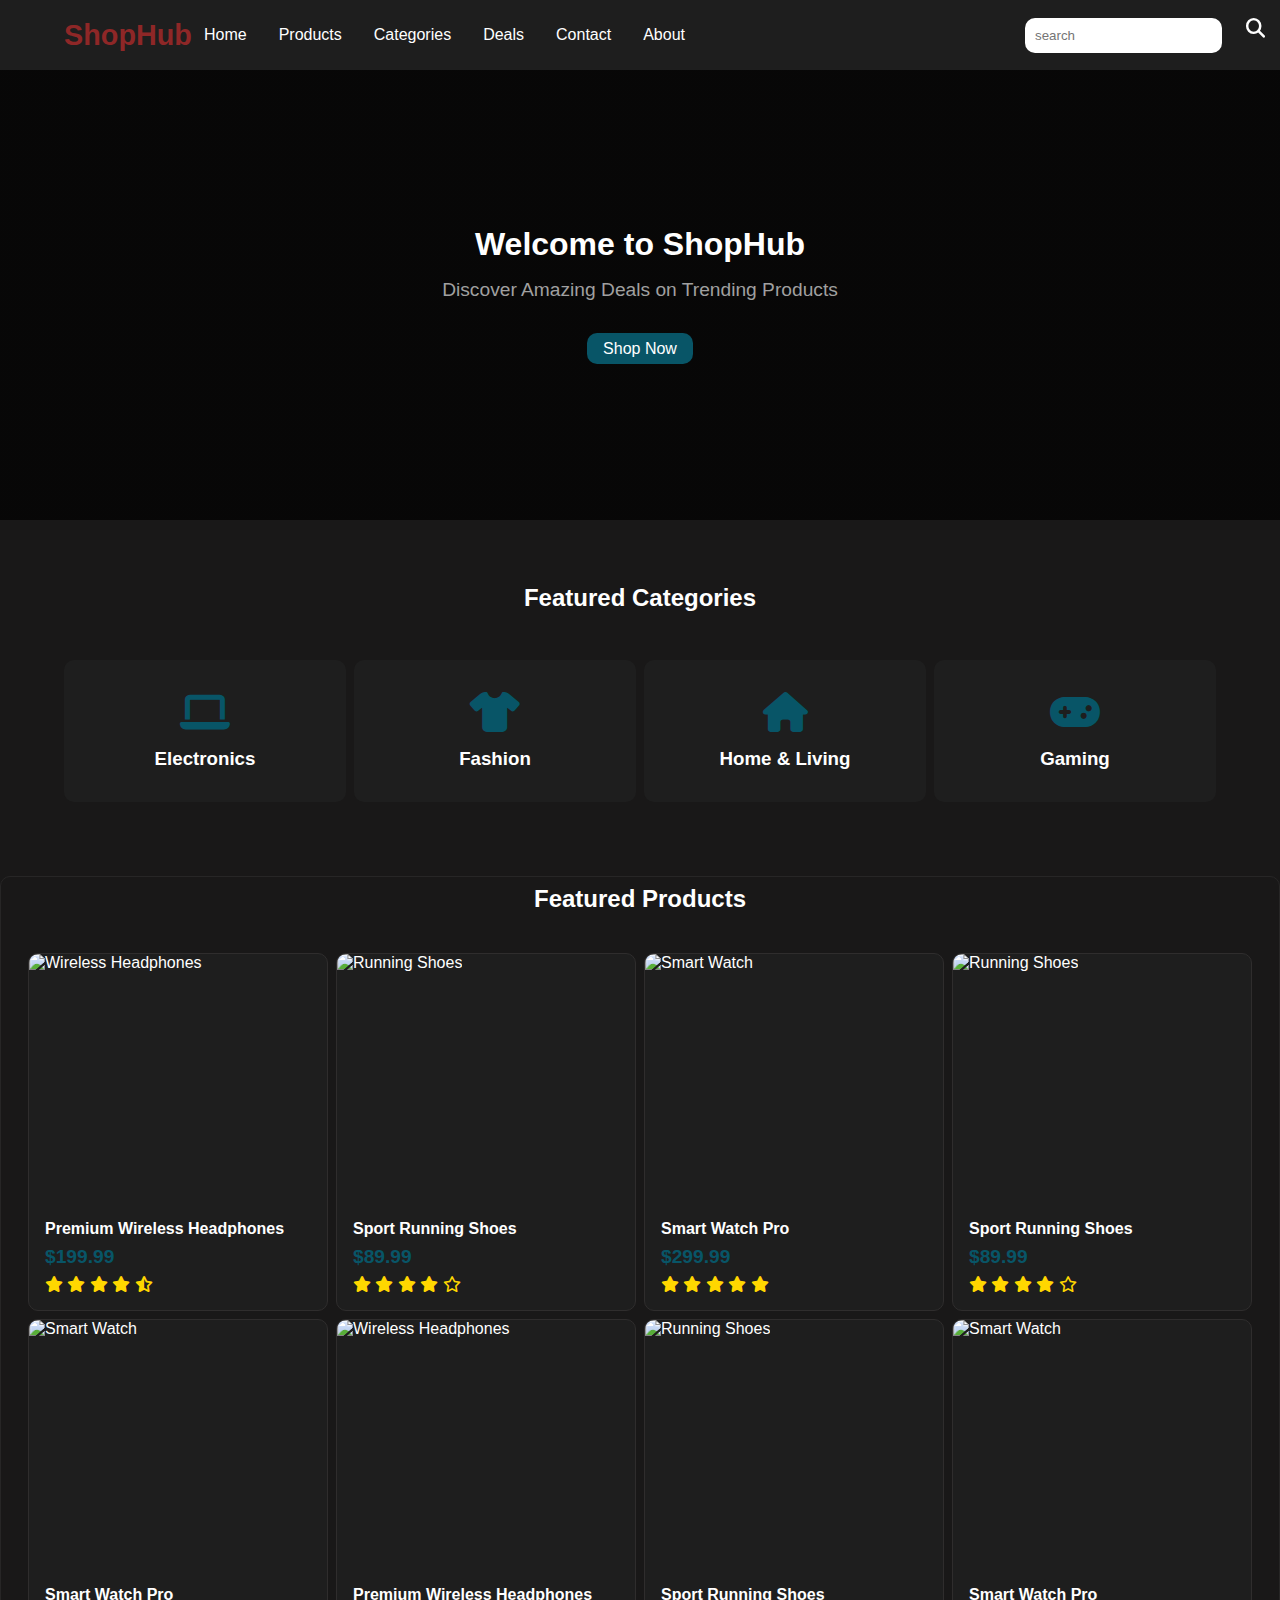
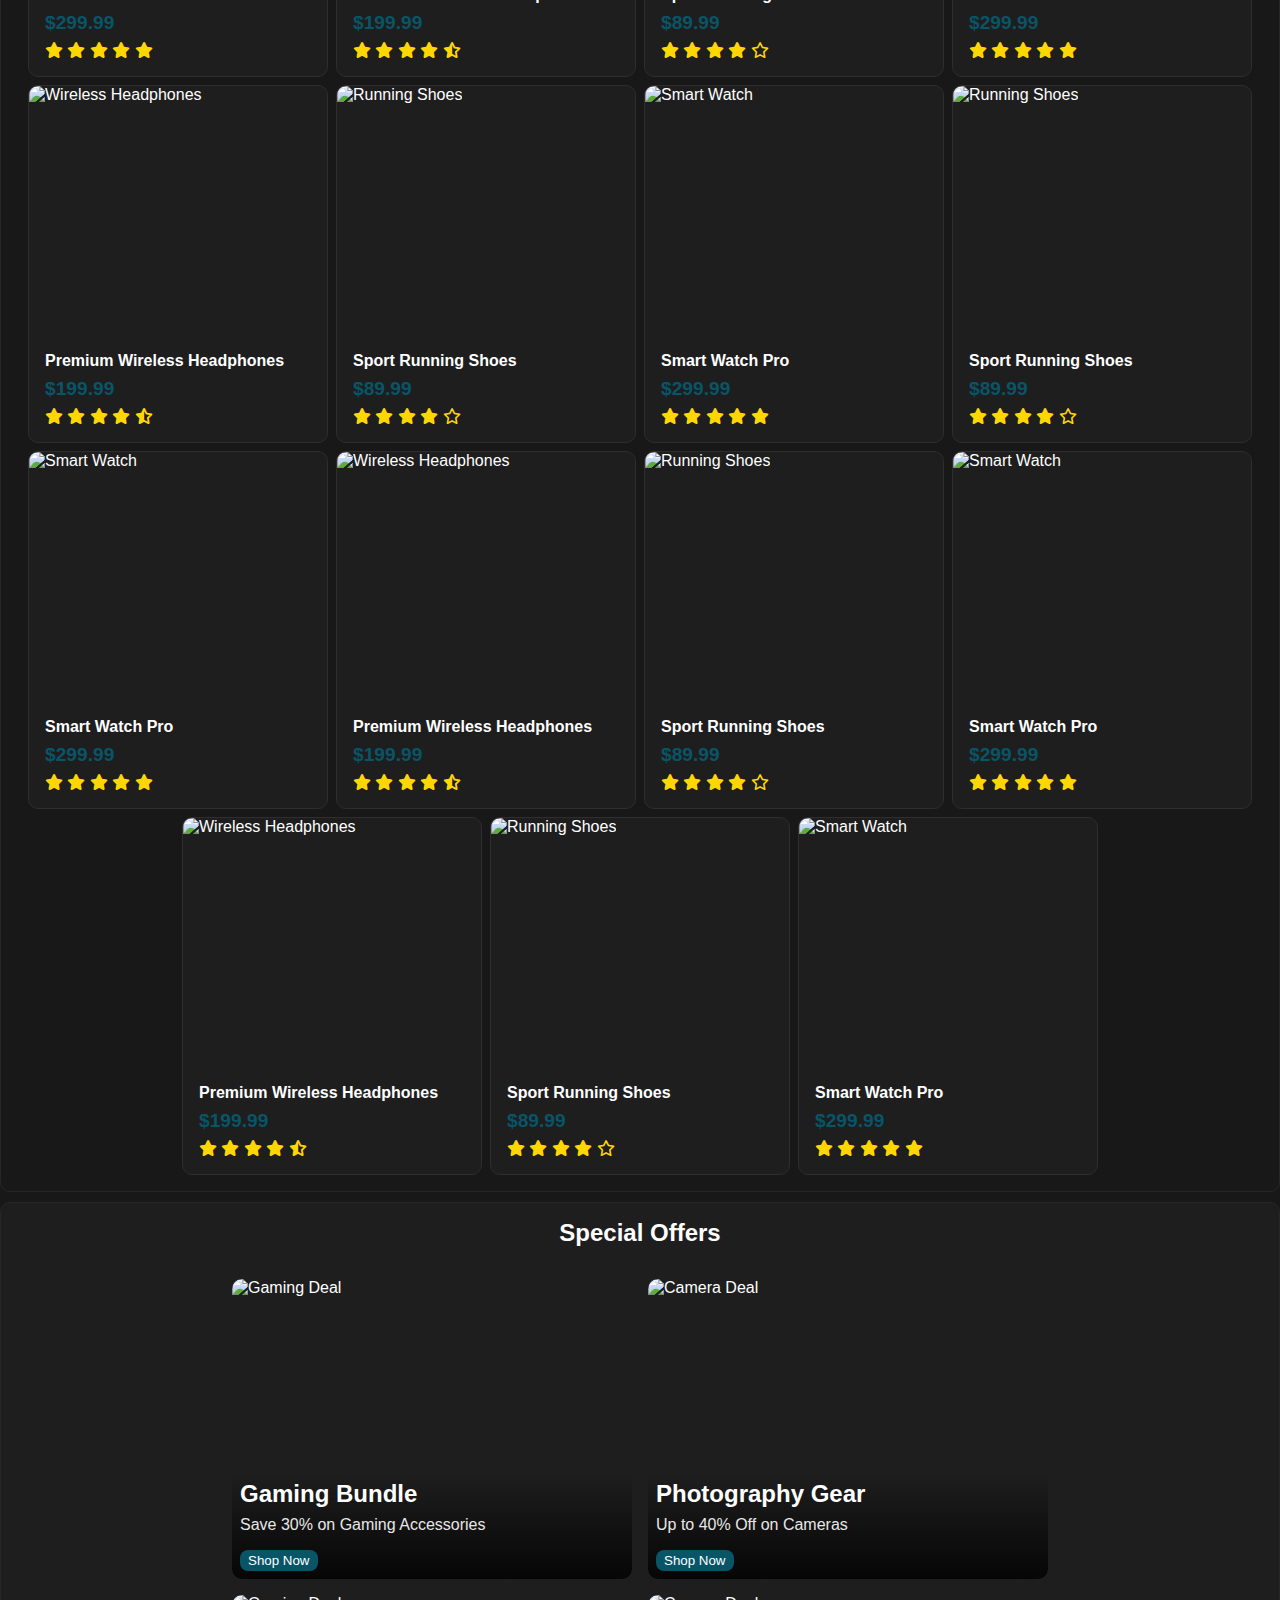
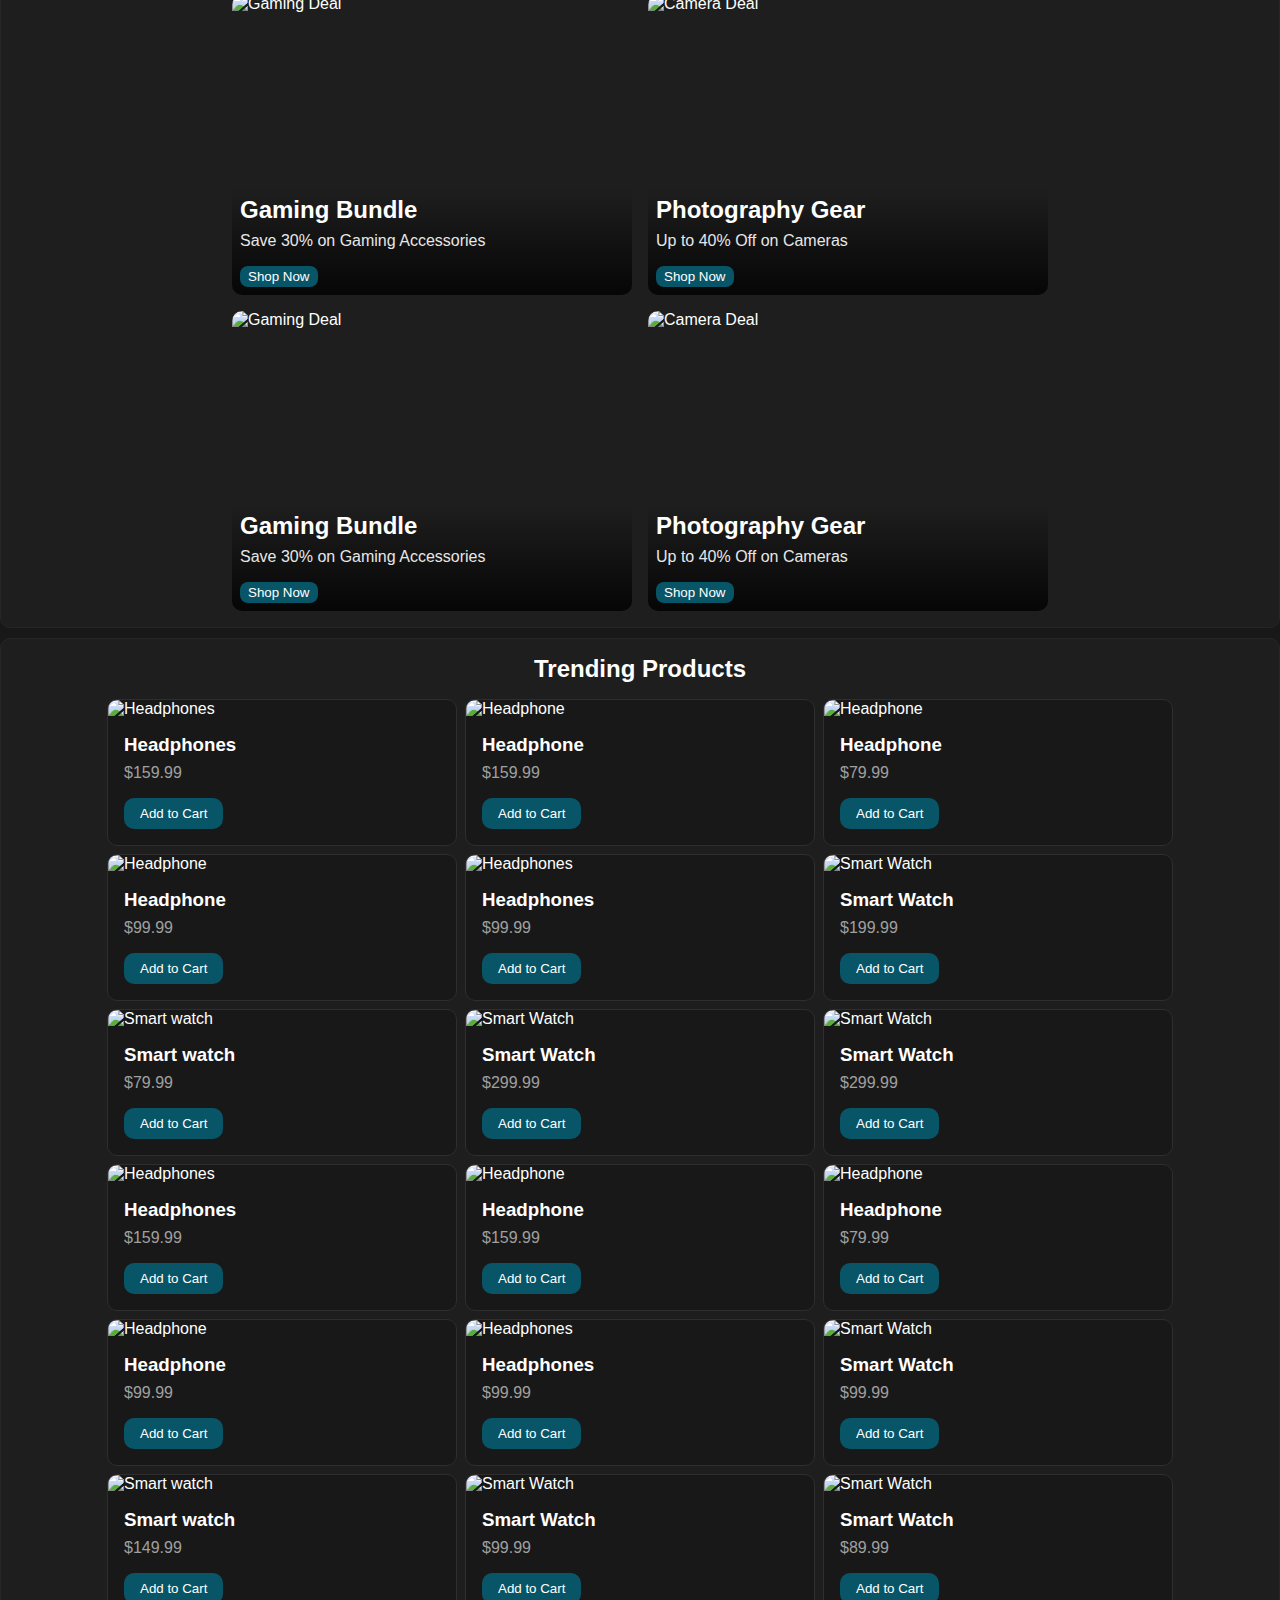
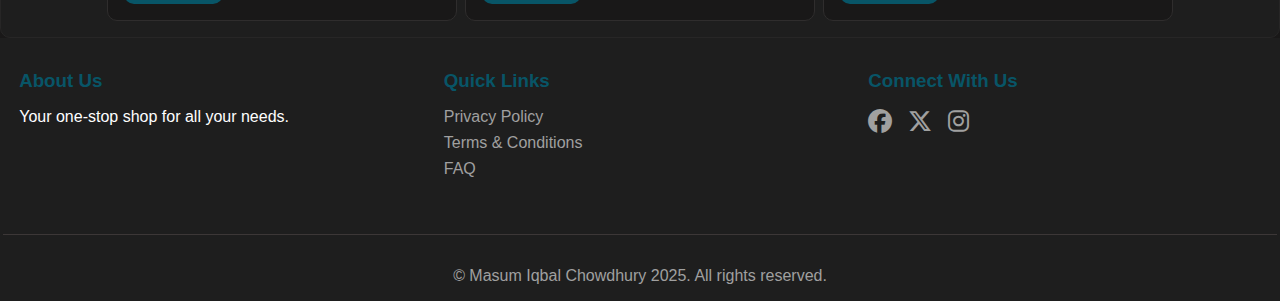
==== commit 1e93ff6b: "modified" ====
--- a/index.html
+++ b/index.html
@@ -28,6 +28,7 @@
                     <a href="about.html">About</a>
                 </div>
                 <div class="nav-icons">
+                    <input type="text" placeholder="search">
                     <a href="#"><i class="fas fa-search"></i></a>
                     <a href="#"><i class="fas fa-shopping-cart"></i></a>
                     <a href="#"><i class="fas fa-user"></i></a>
--- a/style.css
+++ b/style.css
@@ -43,8 +43,10 @@
 }
 
 .nav-container {
-    display: flex;
-    align-items: center;
+    width: 100%;
+    display: flex;
+    align-items: center;
+    justify-content: center;
     gap: 20rem;
 }
 
@@ -74,7 +76,11 @@
     display: flex;
     gap: 1.5rem;
 }
-
+.nav-icons input{
+    border: none;
+    border-radius: 10px;
+    padding: 10px;
+}
 .nav-icons a {
     color: var(--text-primary);
     font-size: 1.2rem;
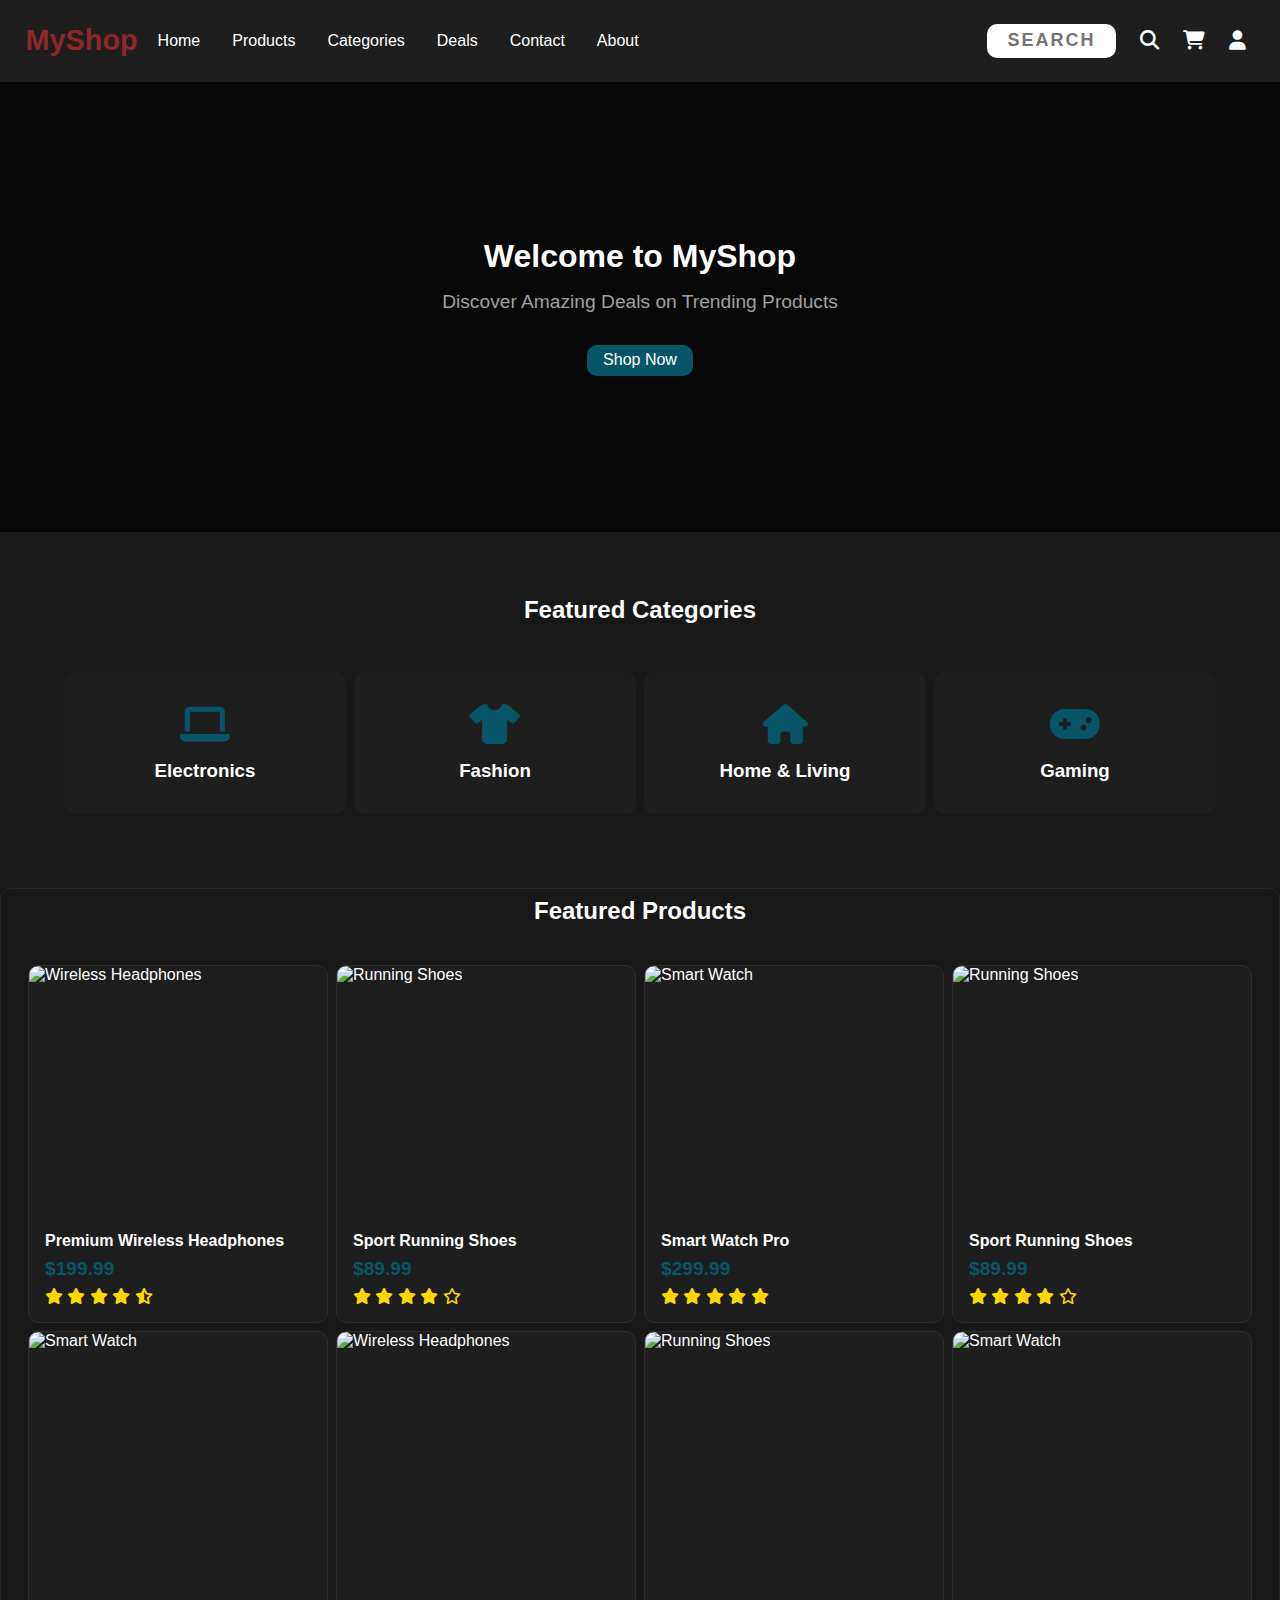
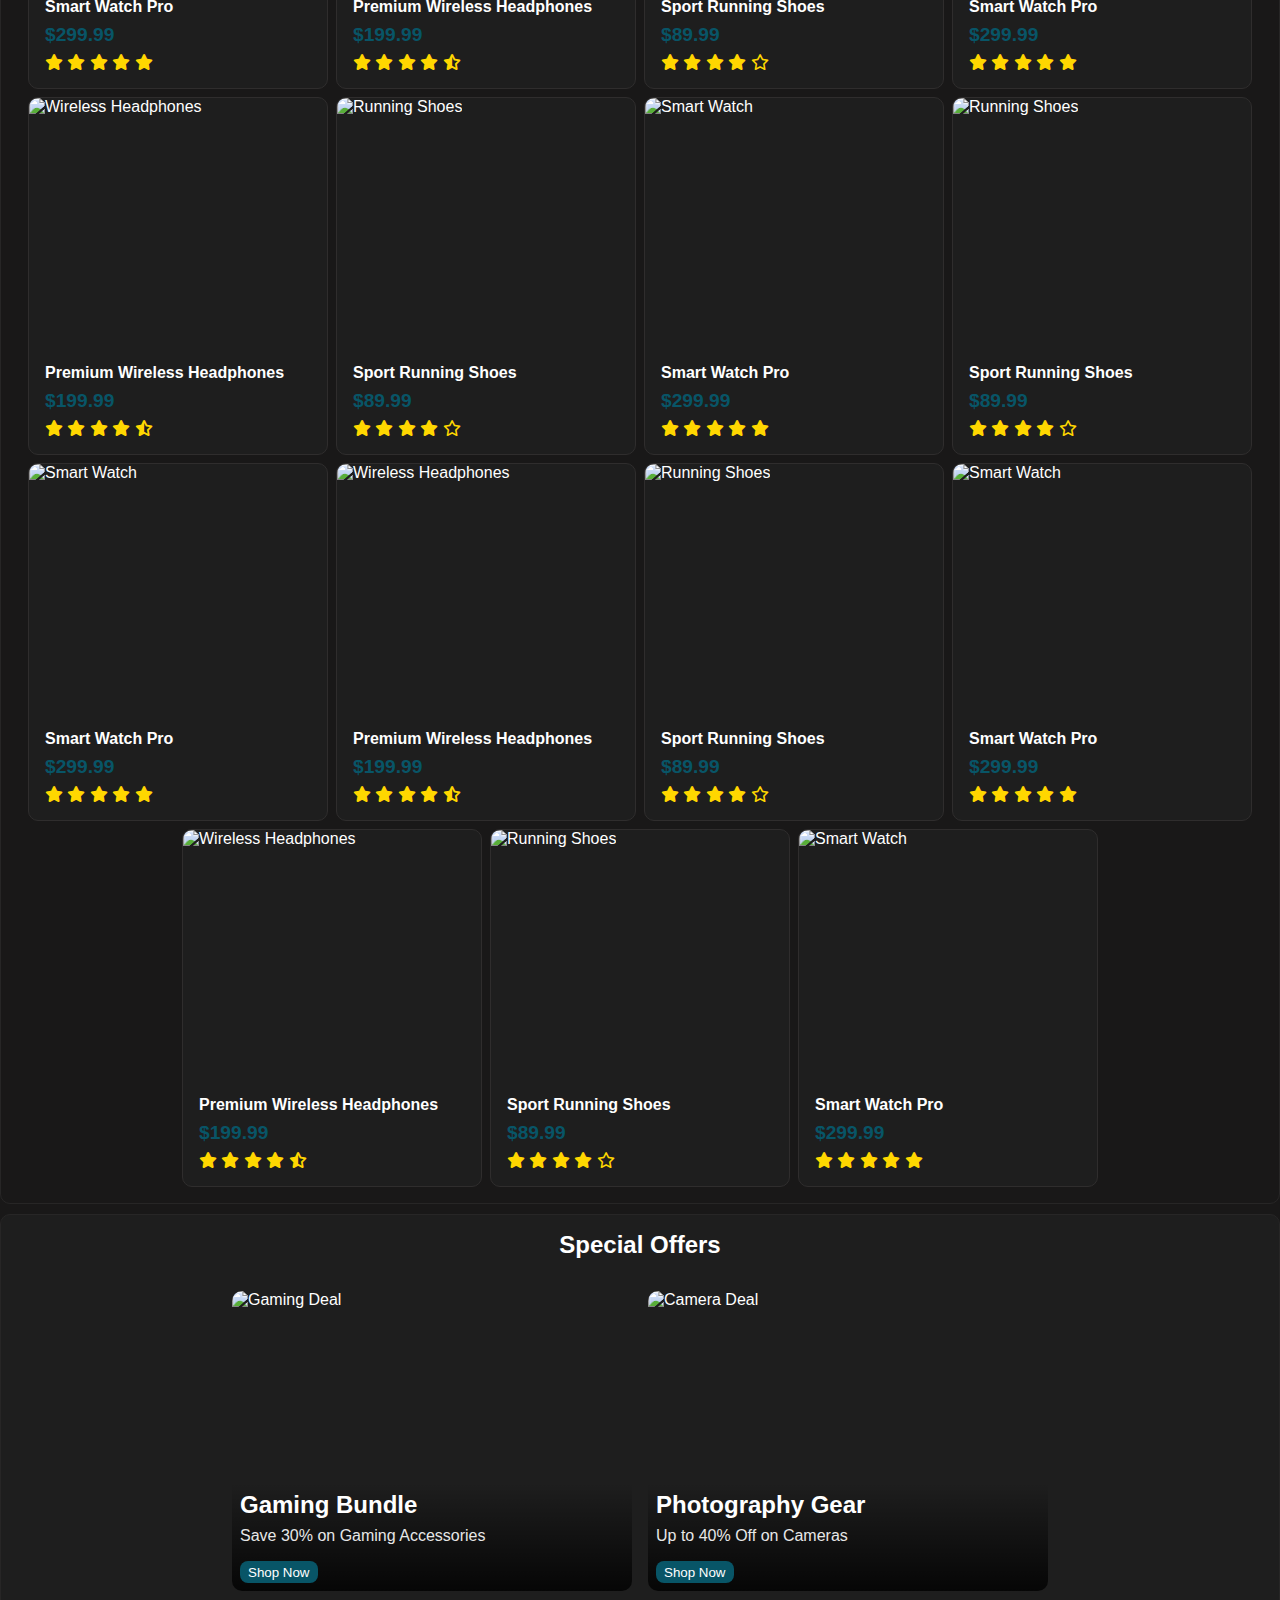
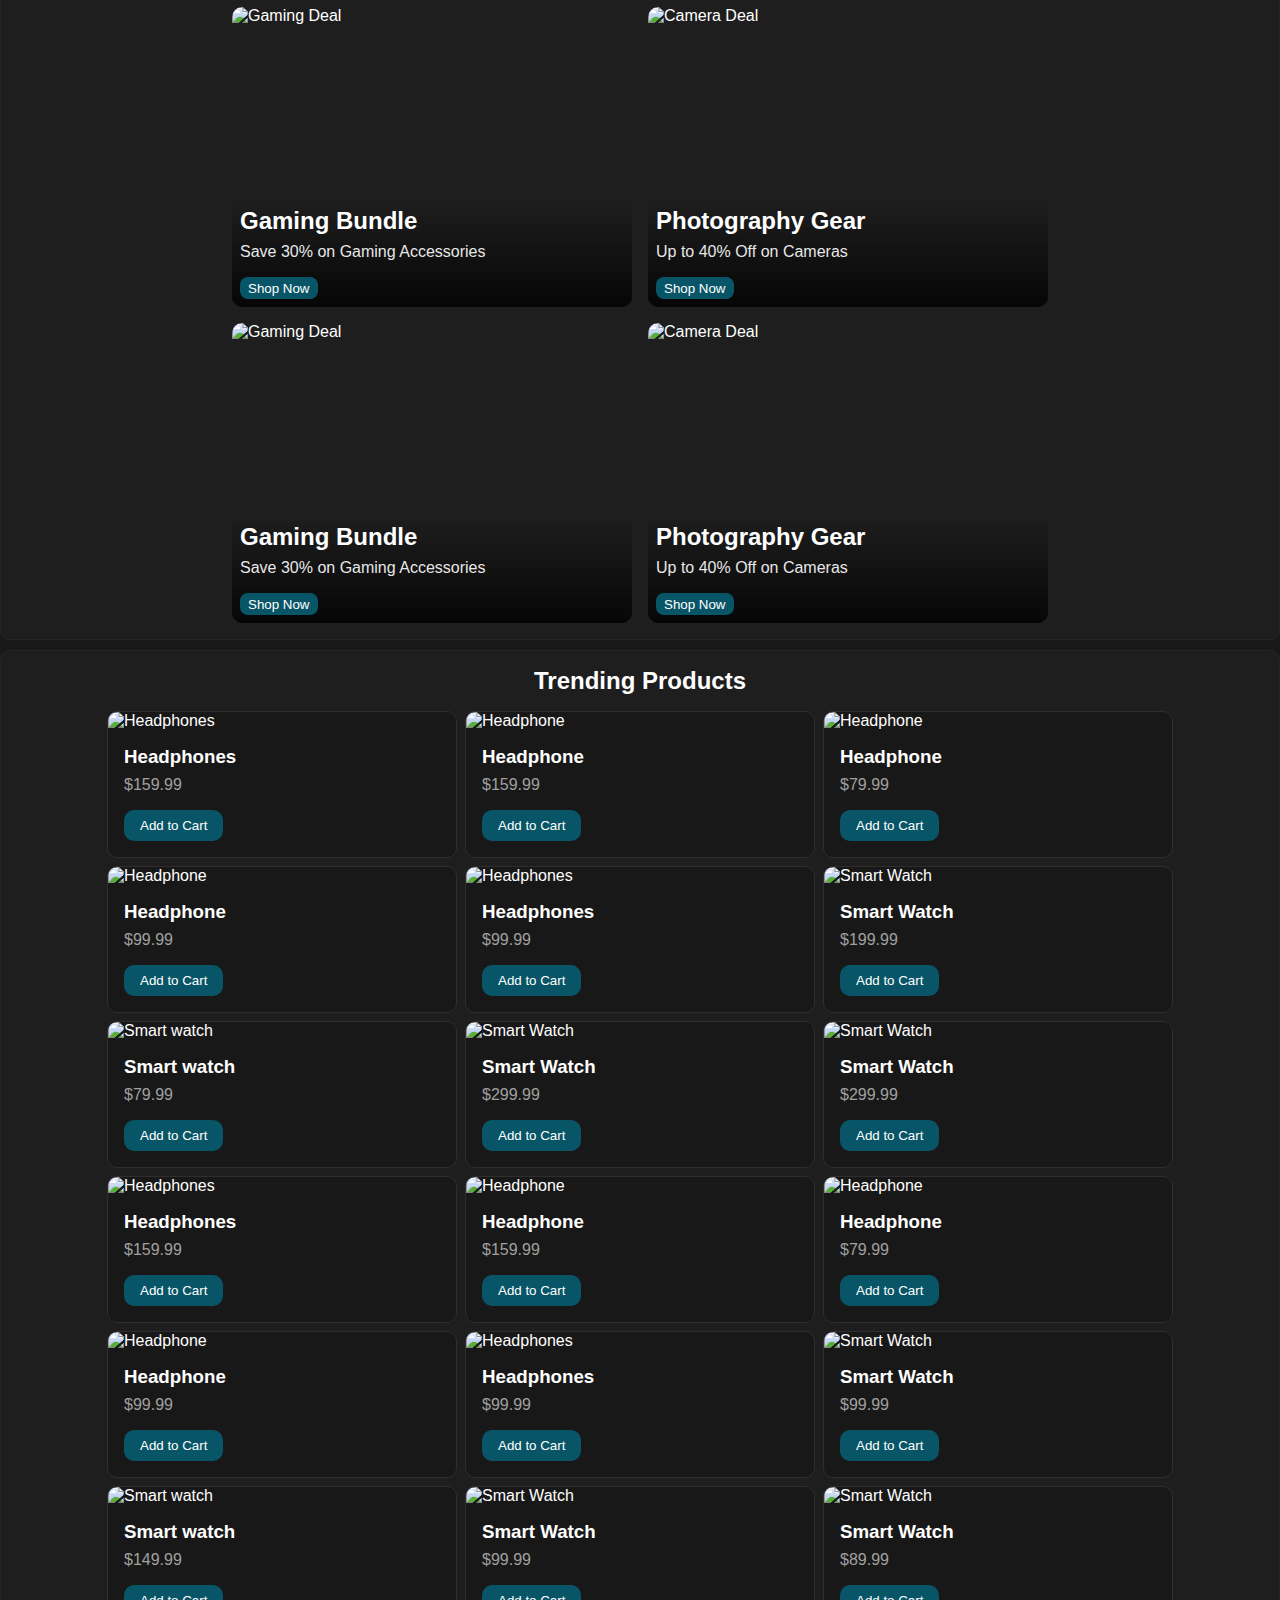
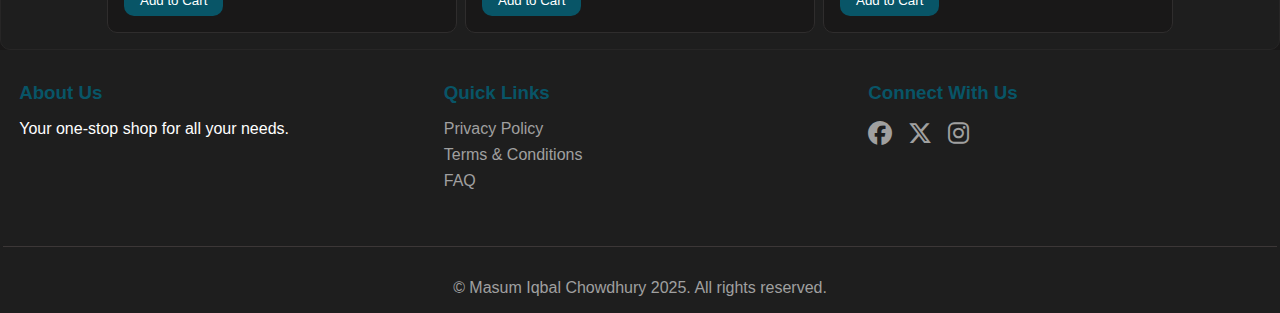
==== commit 04f38b9a: "modified" ====
--- a/index.html
+++ b/index.html
@@ -13,7 +13,7 @@
     <header>
         <nav class="navbar">
             <div class="logo">
-                <h1>ShopHub</h1>
+                <h1>MyShop</h1>
             </div>
             <div class="mobile-menu-btn">
                 <i class="fas fa-bars"></i>
@@ -40,9 +40,9 @@
     <main>
         <section class="hero">
             <div class="hero-content">
-                <h1>Welcome to ShopHub</h1>
+                <h1>Welcome to MyShop</h1>
                 <p>Discover Amazing Deals on Trending Products</p>
-                <button class="cta-button">Shop Now</button>
+                <button class="cta-button" id="ctaBtn">Shop Now</button>
             </div>
         </section>
 
--- a/style.css
+++ b/style.css
@@ -22,9 +22,11 @@
 /* Navbar Styles */
 .navbar {
     display: flex;
+    
+    width: 100%;
     justify-content: space-between;
     align-items: center;
-    padding: 1rem 5%;
+    padding: 1rem 2%;
     background-color: var(--background-light);
     position: sticky;
     top: 0;
@@ -43,7 +45,6 @@
 }
 
 .nav-container {
-    width: 100%;
     display: flex;
     align-items: center;
     justify-content: center;
@@ -74,13 +75,24 @@
 
 .nav-icons {
     display: flex;
+    align-items: center;
+    padding: .5rem;
     gap: 1.5rem;
 }
-.nav-icons input{
+
+.nav-icons input {
     border: none;
-    border-radius: 10px;
-    padding: 10px;
-}
+    outline: none;
+    border-radius: 10px;
+    padding: 0.4rem;
+    width: 100%;
+    text-align: center;
+    letter-spacing: 2px;
+    font-weight: 600;
+    font-size: 18px;
+    text-transform: uppercase;
+}
+
 .nav-icons a {
     color: var(--text-primary);
     font-size: 1.2rem;
@@ -97,10 +109,12 @@
     }
 
     .nav-container {
+        align-items: center;
         position: fixed;
-        top: 4rem;
+        top: 4.5rem;
         left: -100%;
-        width: 98%;
+        width: 99%;
+        height: 50vh;
         background-color: var(--background-light);
         flex-direction: column;
         padding: .5rem;
@@ -118,18 +132,30 @@
         flex-direction: column;
         text-align: center;
         gap: 1rem;
+        position: absolute;
+        top: 1rem;
+        font-size: 16px;
     }
 
     .nav-icons {
+        display: flex;
+        width: 98%;
         box-shadow: 1px 1px 10px #141414;
-        padding: .4rem 1.2rem;
+        padding: .3rem .6rem;
         border-radius: 10px;
-        margin-top: 1rem;
         justify-content: center;
+        position: absolute;
+        bottom: .5rem;
+        align-items: center;
+    }
+    .nav-icons input{
+        padding: 5px;
+        font-size: 16px;
+        letter-spacing: 0;
     }
 
     .nav-icons i {
-        font-size: 1rem;
+        font-size: 16px;
     }
 }
 
@@ -636,8 +662,6 @@
 /* Responsive Design */
 @media (max-width: 768px) {
 
-
-
     .hero-content h1 {
         font-size: 2.5rem;
     }
